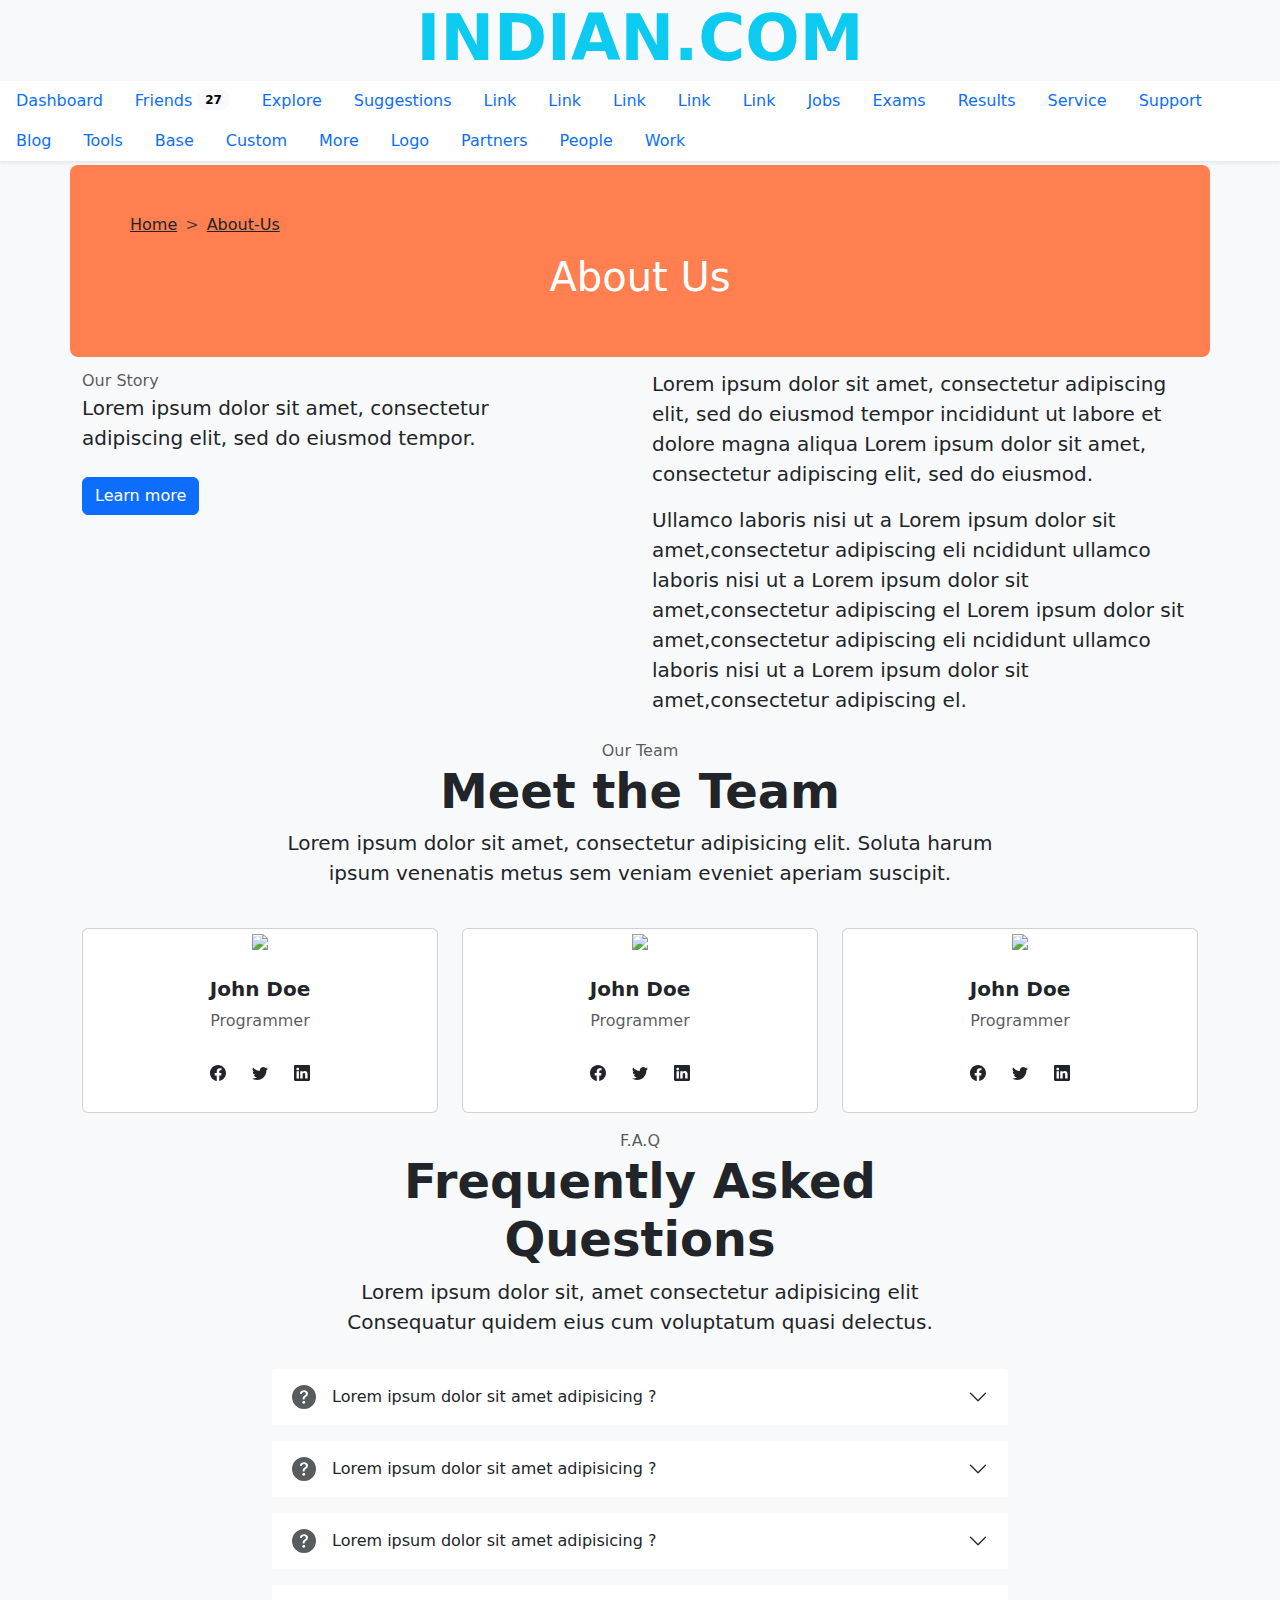
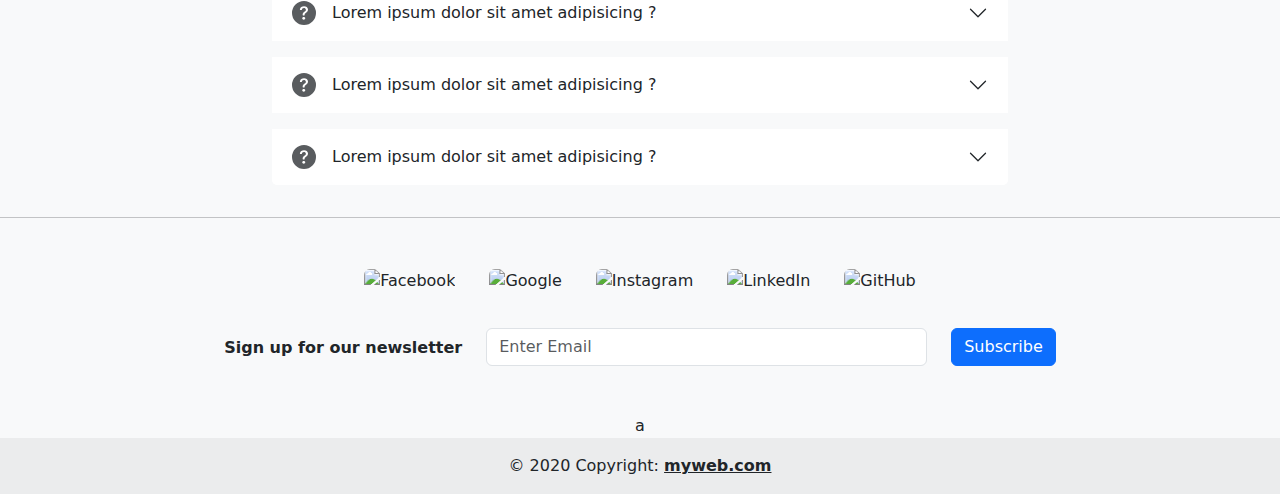
==== src/main/resources/public/about-us.html @ 1b18a469 "intial commit" ====
<!DOCTYPE html>
<html lang="en">

<head>
    <meta charset="utf-8" />
    <meta content="width=device-width, initial-scale=1.0" name="viewport" />
    <title>About Us</title>
    <meta content name="description" />
    <meta content name="keywords" />
    <!-- Favicons -->
    <link href="assets/img/favicon.png" rel="icon" />
    <link href="assets/img/apple-touch-icon.png" rel="apple-touch-icon" />
    <!--head-->
    <link href="assets/vendor/bootstrap-icons/bootstrap-icons.css" rel="stylesheet">
    <link href="https://cdn.jsdelivr.net/npm/bootstrap@5.3.3/dist/css/bootstrap.min.css" rel="stylesheet">
    <link rel="stylesheet" href="https://use.fontawesome.com/releases/v5.7.0/css/all.css" />
    <link href="https://cdn.jsdelivr.net/npm/bootstrap@5.0.2/dist/css/bootstrap.min.css" rel="stylesheet" />
    <script src="https://code.jquery.com/jquery-3.5.1.slim.min.js"></script>
    <script src="https://cdn.jsdelivr.net/npm/@popperjs/core@2.9.3/dist/umd/popper.min.js"></script>
    <script src="https://maxcdn.bootstrapcdn.com/bootstrap/4.5.2/js/bootstrap.min.js"></script>
    <!-- Template Main CSS File -->
    <link href="assets/css/style.css" rel="stylesheet" />
</head>

<body class="bg-body-tertiary">
    <!-- ======= Header ======= -->
    <div class="container" style="width: fit-content;">
        <h1 class="display-3 fw-bold mb-1 text-dark text-center">
            <span class="writing-effect text-info">INDIAN.COM</span>
        </h1>
    </div>
    <div class="nav-scroller bg-body shadow-sm">
        <nav class="nav align-items-center" aria-label="Secondary navigation">
            <a class="btn-outline-info nav-link" aria-current="page" href="#">Dashboard</a>
            <a class="btn-outline-info nav-link">
                Friends
                <span class="badge text-bg-light rounded-pill align-text-bottom">27</span>
            </a>
            <a class="btn-outline-info nav-link" href="#">Explore</a>
            <a class="btn-outline-info nav-link" href="#">Suggestions</a>
            <a class="btn-outline-info nav-link" href="#">Link</a>
            <a class="btn-outline-info nav-link" href="#">Link</a>
            <a class="btn-outline-info nav-link" href="#">Link</a>
            <a class="btn-outline-info nav-link" href="#">Link</a>
            <a class="btn-outline-info nav-link" href="#">Link</a>
            <!-- New links added here -->
            <a class="btn-outline-info nav-link" href="#jobs"><i class="bi bi-card-checklist"></i> Jobs</a>
            <a class="btn-outline-info nav-link" href="#exams"><i class="bi bi-person-vcard"></i> Exams</a>
            <a class="btn-outline-info nav-link" href="#results">Results</a>
            <a class="btn-outline-info nav-link" href="#service">Service</a>
            <a class="btn-outline-info nav-link" href="#support">Support</a>
            <a class="btn-outline-info nav-link" href="#blog">Blog</a>
            <a class="btn-outline-info nav-link" href="#tools">Tools</a>
            <a class="btn-outline-info nav-link" href="#base">Base</a>
            <a class="btn-outline-info nav-link" href="#custom">Custom</a>
            <a class="btn-outline-info nav-link" href="#more">More</a>
            <a class="btn-outline-info nav-link" href="#logo">Logo</a>
            <a class="btn-outline-info nav-link" href="#partners">Partners</a>
            <a class="btn-outline-info nav-link" href="#people">People</a>
            <a class="btn-outline-info nav-link" href="#work">Work</a>
        </nav>
    </div>
    <!-- End Header -->
    <!-- hero section starts here -->
    <div class="container my-1 rounded-3" style="background-color: coral;">
        <div class="p-5 text-center justify-content-center">
            <nav style="--bs-breadcrumb-divider: '>';" aria-label="breadcrumb">
                <ol class="breadcrumb">
                    <li class="breadcrumb-item"><a class="text-dark" href="index.html">Home</a></li>
                    <li class="breadcrumb-item"><a class="text-dark" href="#">About-Us</a></li>
                </ol>
            </nav>
            <h1 class="text-white"><i class="bi bi-bookmarks"></i></h1>
            <h1 class="text-white">About Us</h1>
        </div>
    </div>
    <!-- main content -->
    <section class="py-2">
        <div class="container">
            <div class="card-body">
                <div class="row">
                    <div class="col-md-5">
                        <span class="text-muted">Our Story</span>
                        <p class="lead">Lorem ipsum dolor sit amet, consectetur adipiscing elit, sed do eiusmod tempor.</p><a class="btn btn-primary mt-2" href="">Learn more</a>
                    </div>
                    <div class="col-md-6 offset-md-1">
                        <p class="lead">Lorem ipsum dolor sit amet, consectetur adipiscing elit, sed do eiusmod tempor incididunt ut labore et dolore magna aliqua Lorem ipsum dolor sit amet, consectetur adipiscing elit, sed do eiusmod.</p>
                        <p class="lead">Ullamco laboris nisi ut a Lorem ipsum dolor sit amet,consectetur adipiscing eli ncididunt ullamco laboris nisi ut a Lorem ipsum dolor sit amet,consectetur adipiscing el Lorem ipsum dolor sit amet,consectetur adipiscing eli ncididunt ullamco laboris nisi ut a Lorem ipsum dolor sit amet,consectetur adipiscing el.</p>
                    </div>
                </div>
            </div>
        </div>
    </section>
   <div class="card-body">
       <div class="container">
        <div class="row justify-content-center text-center mb-2 mb-lg-4">
            <div class="col-12 col-lg-8 col-xxl-7 text-center mx-auto">
                <span class="text-muted">Our Team</span>
                <h2 class="display-5 fw-bold">Meet the Team</h2>
                <p class="lead">Lorem ipsum dolor sit amet, consectetur adipisicing elit. Soluta harum ipsum venenatis metus sem veniam eveniet aperiam suscipit.</p>
            </div>
        </div>
        <div class="row">
            <div class="col-md-4">
                <div class="card text-center mb-3">
                    <div class="card-body p-0 pb-4">
                        <div class="mb-4"><img class="img-fluid" src="https://freefrontend.dev/assets/rectangle-wide.png"></div>
                        <h5 class="fw-bold">John Doe</h5>
                        <div class="text-muted">
                            Programmer
                        </div>
                        <div class="d-flex justify-content-center mt-4">
                            <a class="btn btn-sm me-2" href=""><svg class="bi bi-facebook" fill="currentColor" height="16" viewbox="0 0 16 16" width="16" xmlns="http://www.w3.org/2000/svg">
                            <path d="M16 8.049c0-4.446-3.582-8.05-8-8.05C3.58 0-.002 3.603-.002 8.05c0 4.017 2.926 7.347 6.75 7.951v-5.625h-2.03V8.05H6.75V6.275c0-2.017 1.195-3.131 3.022-3.131.876 0 1.791.157 1.791.157v1.98h-1.009c-.993 0-1.303.621-1.303 1.258v1.51h2.218l-.354 2.326H9.25V16c3.824-.604 6.75-3.934 6.75-7.951z"></path></svg></a> <a class="btn btn-sm me-2" href=""><svg class="bi bi-twitter" fill="currentColor" height="16" viewbox="0 0 16 16" width="16" xmlns="http://www.w3.org/2000/svg">
                            <path d="M5.026 15c6.038 0 9.341-5.003 9.341-9.334 0-.14 0-.282-.006-.422A6.685 6.685 0 0 0 16 3.542a6.658 6.658 0 0 1-1.889.518 3.301 3.301 0 0 0 1.447-1.817 6.533 6.533 0 0 1-2.087.793A3.286 3.286 0 0 0 7.875 6.03a9.325 9.325 0 0 1-6.767-3.429 3.289 3.289 0 0 0 1.018 4.382A3.323 3.323 0 0 1 .64 6.575v.045a3.288 3.288 0 0 0 2.632 3.218 3.203 3.203 0 0 1-.865.115 3.23 3.23 0 0 1-.614-.057 3.283 3.283 0 0 0 3.067 2.277A6.588 6.588 0 0 1 .78 13.58a6.32 6.32 0 0 1-.78-.045A9.344 9.344 0 0 0 5.026 15z"></path></svg></a> <a class="btn btn-sm" href=""><svg class="bi bi-linkedin" fill="currentColor" height="16" viewbox="0 0 16 16" width="16" xmlns="http://www.w3.org/2000/svg">
                            <path d="M0 1.146C0 .513.526 0 1.175 0h13.65C15.474 0 16 .513 16 1.146v13.708c0 .633-.526 1.146-1.175 1.146H1.175C.526 16 0 15.487 0 14.854V1.146zm4.943 12.248V6.169H2.542v7.225h2.401zm-1.2-8.212c.837 0 1.358-.554 1.358-1.248-.015-.709-.52-1.248-1.342-1.248-.822 0-1.359.54-1.359 1.248 0 .694.521 1.248 1.327 1.248h.016zm4.908 8.212V9.359c0-.216.016-.432.08-.586.173-.431.568-.878 1.232-.878.869 0 1.216.662 1.216 1.634v3.865h2.401V9.25c0-2.22-1.184-3.252-2.764-3.252-1.274 0-1.845.7-2.165 1.193v.025h-.016a5.54 5.54 0 0 1 .016-.025V6.169h-2.4c.03.678 0 7.225 0 7.225h2.4z"></path></svg></a>
                        </div>
                    </div>
                </div>
            </div>
            <div class="col-md-4">
                <div class="card text-center mb-3">
                    <div class="card-body p-0 pb-4">
                        <div class="mb-4"><img class="img-fluid" src="https://freefrontend.dev/assets/rectangle-wide.png"></div>
                        <h5 class="fw-bold">John Doe</h5>
                        <div class="text-muted">
                            Programmer
                        </div>
                        <div class="d-flex justify-content-center mt-4">
                            <a class="btn btn-sm me-2" href=""><svg class="bi bi-facebook" fill="currentColor" height="16" viewbox="0 0 16 16" width="16" xmlns="http://www.w3.org/2000/svg">
                            <path d="M16 8.049c0-4.446-3.582-8.05-8-8.05C3.58 0-.002 3.603-.002 8.05c0 4.017 2.926 7.347 6.75 7.951v-5.625h-2.03V8.05H6.75V6.275c0-2.017 1.195-3.131 3.022-3.131.876 0 1.791.157 1.791.157v1.98h-1.009c-.993 0-1.303.621-1.303 1.258v1.51h2.218l-.354 2.326H9.25V16c3.824-.604 6.75-3.934 6.75-7.951z"></path></svg></a> <a class="btn btn-sm me-2" href=""><svg class="bi bi-twitter" fill="currentColor" height="16" viewbox="0 0 16 16" width="16" xmlns="http://www.w3.org/2000/svg">
                            <path d="M5.026 15c6.038 0 9.341-5.003 9.341-9.334 0-.14 0-.282-.006-.422A6.685 6.685 0 0 0 16 3.542a6.658 6.658 0 0 1-1.889.518 3.301 3.301 0 0 0 1.447-1.817 6.533 6.533 0 0 1-2.087.793A3.286 3.286 0 0 0 7.875 6.03a9.325 9.325 0 0 1-6.767-3.429 3.289 3.289 0 0 0 1.018 4.382A3.323 3.323 0 0 1 .64 6.575v.045a3.288 3.288 0 0 0 2.632 3.218 3.203 3.203 0 0 1-.865.115 3.23 3.23 0 0 1-.614-.057 3.283 3.283 0 0 0 3.067 2.277A6.588 6.588 0 0 1 .78 13.58a6.32 6.32 0 0 1-.78-.045A9.344 9.344 0 0 0 5.026 15z"></path></svg></a> <a class="btn btn-sm" href=""><svg class="bi bi-linkedin" fill="currentColor" height="16" viewbox="0 0 16 16" width="16" xmlns="http://www.w3.org/2000/svg">
                            <path d="M0 1.146C0 .513.526 0 1.175 0h13.65C15.474 0 16 .513 16 1.146v13.708c0 .633-.526 1.146-1.175 1.146H1.175C.526 16 0 15.487 0 14.854V1.146zm4.943 12.248V6.169H2.542v7.225h2.401zm-1.2-8.212c.837 0 1.358-.554 1.358-1.248-.015-.709-.52-1.248-1.342-1.248-.822 0-1.359.54-1.359 1.248 0 .694.521 1.248 1.327 1.248h.016zm4.908 8.212V9.359c0-.216.016-.432.08-.586.173-.431.568-.878 1.232-.878.869 0 1.216.662 1.216 1.634v3.865h2.401V9.25c0-2.22-1.184-3.252-2.764-3.252-1.274 0-1.845.7-2.165 1.193v.025h-.016a5.54 5.54 0 0 1 .016-.025V6.169h-2.4c.03.678 0 7.225 0 7.225h2.4z"></path></svg></a>
                        </div>
                    </div>
                </div>
            </div>
            <div class="col-md-4">
                <div class="card text-center mb-3">
                    <div class="card-body p-0 pb-4">
                        <div class="mb-4"><img class="img-fluid" src="https://freefrontend.dev/assets/rectangle-wide.png"></div>
                        <h5 class="fw-bold">John Doe</h5>
                        <div class="text-muted">
                            Programmer
                        </div>
                        <div class="d-flex justify-content-center mt-4">
                            <a class="btn btn-sm me-2" href=""><svg class="bi bi-facebook" fill="currentColor" height="16" viewbox="0 0 16 16" width="16" xmlns="http://www.w3.org/2000/svg">
                            <path d="M16 8.049c0-4.446-3.582-8.05-8-8.05C3.58 0-.002 3.603-.002 8.05c0 4.017 2.926 7.347 6.75 7.951v-5.625h-2.03V8.05H6.75V6.275c0-2.017 1.195-3.131 3.022-3.131.876 0 1.791.157 1.791.157v1.98h-1.009c-.993 0-1.303.621-1.303 1.258v1.51h2.218l-.354 2.326H9.25V16c3.824-.604 6.75-3.934 6.75-7.951z"></path></svg></a> <a class="btn btn-sm me-2" href=""><svg class="bi bi-twitter" fill="currentColor" height="16" viewbox="0 0 16 16" width="16" xmlns="http://www.w3.org/2000/svg">
                            <path d="M5.026 15c6.038 0 9.341-5.003 9.341-9.334 0-.14 0-.282-.006-.422A6.685 6.685 0 0 0 16 3.542a6.658 6.658 0 0 1-1.889.518 3.301 3.301 0 0 0 1.447-1.817 6.533 6.533 0 0 1-2.087.793A3.286 3.286 0 0 0 7.875 6.03a9.325 9.325 0 0 1-6.767-3.429 3.289 3.289 0 0 0 1.018 4.382A3.323 3.323 0 0 1 .64 6.575v.045a3.288 3.288 0 0 0 2.632 3.218 3.203 3.203 0 0 1-.865.115 3.23 3.23 0 0 1-.614-.057 3.283 3.283 0 0 0 3.067 2.277A6.588 6.588 0 0 1 .78 13.58a6.32 6.32 0 0 1-.78-.045A9.344 9.344 0 0 0 5.026 15z"></path></svg></a> <a class="btn btn-sm" href=""><svg class="bi bi-linkedin" fill="currentColor" height="16" viewbox="0 0 16 16" width="16" xmlns="http://www.w3.org/2000/svg">
                            <path d="M0 1.146C0 .513.526 0 1.175 0h13.65C15.474 0 16 .513 16 1.146v13.708c0 .633-.526 1.146-1.175 1.146H1.175C.526 16 0 15.487 0 14.854V1.146zm4.943 12.248V6.169H2.542v7.225h2.401zm-1.2-8.212c.837 0 1.358-.554 1.358-1.248-.015-.709-.52-1.248-1.342-1.248-.822 0-1.359.54-1.359 1.248 0 .694.521 1.248 1.327 1.248h.016zm4.908 8.212V9.359c0-.216.016-.432.08-.586.173-.431.568-.878 1.232-.878.869 0 1.216.662 1.216 1.634v3.865h2.401V9.25c0-2.22-1.184-3.252-2.764-3.252-1.274 0-1.845.7-2.165 1.193v.025h-.016a5.54 5.54 0 0 1 .016-.025V6.169h-2.4c.03.678 0 7.225 0 7.225h2.4z"></path></svg></a>
                        </div>
                    </div>
                </div>
            </div>
        </div>
    </div>
   </div>
    <div class="card-body">
        <div class="container">
        <div class="row justify-content-center text-center mb-3">
            <div class="col-lg-8 col-xl-7">
                <span class="text-muted">F.A.Q</span>
                <h2 class="display-5 fw-bold">Frequently Asked Questions</h2>
                <p class="lead">Lorem ipsum dolor sit, amet consectetur adipisicing elit Consequatur quidem eius cum voluptatum quasi delectus.</p>
            </div>
        </div>
        <div class="row justify-content-center">
            <div class="col-md-8">
                <div class="accordion" id="accordionExample">
                    <div class="accordion-item border-0 mb-3">
                        <h2 class="accordion-header" id="headingOne"><button aria-controls="collapseOne" aria-expanded="false" class="accordion-button collapsed" data-bs-target="#collapseOne" data-bs-toggle="collapse" type="button">
                        <div class="text-muted me-3">
                            <svg class="bi bi-question-circle-fill" fill="currentColor" height="24" viewbox="0 0 16 16" width="24" xmlns="http://www.w3.org/2000/svg">
                            <path d="M16 8A8 8 0 1 1 0 8a8 8 0 0 1 16 0zM5.496 6.033h.825c.138 0 .248-.113.266-.25.09-.656.54-1.134 1.342-1.134.686 0 1.314.343 1.314 1.168 0 .635-.374.927-.965 1.371-.673.489-1.206 1.06-1.168 1.987l.003.217a.25.25 0 0 0 .25.246h.811a.25.25 0 0 0 .25-.25v-.105c0-.718.273-.927 1.01-1.486.609-.463 1.244-.977 1.244-2.056 0-1.511-1.276-2.241-2.673-2.241-1.267 0-2.655.59-2.75 2.286a.237.237 0 0 0 .241.247zm2.325 6.443c.61 0 1.029-.394 1.029-.927 0-.552-.42-.94-1.029-.94-.584 0-1.009.388-1.009.94 0 .533.425.927 1.01.927z"></path></svg>
                        </div>Lorem ipsum dolor sit amet adipisicing ?</button></h2>
                        <div aria-labelledby="headingOne" class="accordion-collapse collapse" data-bs-parent="#accordionExample" id="collapseOne">
                            <div class="accordion-body">
                                Lorem ipsum dolor sit amet, consectetur adipisicing elit. Maiores porro quidem qui recusandae animi eaque id atque, dolorum expedita magnam modi dolores corrupti. Laudantium cumque suscipit voluptas asperiores, et recusandae.
                            </div>
                        </div>
                    </div>
                    <div class="accordion-item border-0 mb-3">
                        <h2 class="accordion-header" id="headingTwo"><button aria-controls="collapseTwo" aria-expanded="false" class="accordion-button collapsed" data-bs-target="#collapseTwo" data-bs-toggle="collapse" type="button">
                        <div class="text-muted me-3">
                            <svg class="bi bi-question-circle-fill" fill="currentColor" height="24" viewbox="0 0 16 16" width="24" xmlns="http://www.w3.org/2000/svg">
                            <path d="M16 8A8 8 0 1 1 0 8a8 8 0 0 1 16 0zM5.496 6.033h.825c.138 0 .248-.113.266-.25.09-.656.54-1.134 1.342-1.134.686 0 1.314.343 1.314 1.168 0 .635-.374.927-.965 1.371-.673.489-1.206 1.06-1.168 1.987l.003.217a.25.25 0 0 0 .25.246h.811a.25.25 0 0 0 .25-.25v-.105c0-.718.273-.927 1.01-1.486.609-.463 1.244-.977 1.244-2.056 0-1.511-1.276-2.241-2.673-2.241-1.267 0-2.655.59-2.75 2.286a.237.237 0 0 0 .241.247zm2.325 6.443c.61 0 1.029-.394 1.029-.927 0-.552-.42-.94-1.029-.94-.584 0-1.009.388-1.009.94 0 .533.425.927 1.01.927z"></path></svg>
                        </div>Lorem ipsum dolor sit amet adipisicing ?</button></h2>
                        <div aria-labelledby="headingTwo" class="accordion-collapse collapse" data-bs-parent="#accordionExample" id="collapseTwo">
                            <div class="accordion-body">
                                Lorem ipsum dolor sit amet, consectetur adipisicing elit. Maiores porro quidem qui recusandae animi eaque id atque, dolorum expedita magnam modi dolores corrupti. Laudantium cumque suscipit voluptas asperiores, et recusandae.
                            </div>
                        </div>
                    </div>
                    <div class="accordion-item border-0 mb-3">
                        <h2 class="accordion-header" id="headingThree"><button aria-controls="collapseThree" aria-expanded="false" class="accordion-button collapsed" data-bs-target="#collapseThree" data-bs-toggle="collapse" type="button">
                        <div class="text-muted me-3">
                            <svg class="bi bi-question-circle-fill" fill="currentColor" height="24" viewbox="0 0 16 16" width="24" xmlns="http://www.w3.org/2000/svg">
                            <path d="M16 8A8 8 0 1 1 0 8a8 8 0 0 1 16 0zM5.496 6.033h.825c.138 0 .248-.113.266-.25.09-.656.54-1.134 1.342-1.134.686 0 1.314.343 1.314 1.168 0 .635-.374.927-.965 1.371-.673.489-1.206 1.06-1.168 1.987l.003.217a.25.25 0 0 0 .25.246h.811a.25.25 0 0 0 .25-.25v-.105c0-.718.273-.927 1.01-1.486.609-.463 1.244-.977 1.244-2.056 0-1.511-1.276-2.241-2.673-2.241-1.267 0-2.655.59-2.75 2.286a.237.237 0 0 0 .241.247zm2.325 6.443c.61 0 1.029-.394 1.029-.927 0-.552-.42-.94-1.029-.94-.584 0-1.009.388-1.009.94 0 .533.425.927 1.01.927z"></path></svg>
                        </div>Lorem ipsum dolor sit amet adipisicing ?</button></h2>
                        <div aria-labelledby="headingThree" class="accordion-collapse collapse" data-bs-parent="#accordionExample" id="collapseThree">
                            <div class="accordion-body">
                                Lorem ipsum dolor sit amet, consectetur adipisicing elit. Maiores porro quidem qui recusandae animi eaque id atque, dolorum expedita magnam modi dolores corrupti. Laudantium cumque suscipit voluptas asperiores, et recusandae.
                            </div>
                        </div>
                    </div>
                    <div class="accordion-item border-0 mb-3">
                        <h2 class="accordion-header" id="headingFour"><button aria-controls="collapseFour" aria-expanded="false" class="accordion-button collapsed" data-bs-target="#collapseFour" data-bs-toggle="collapse" type="button">
                        <div class="text-muted me-3">
                            <svg class="bi bi-question-circle-fill" fill="currentColor" height="24" viewbox="0 0 16 16" width="24" xmlns="http://www.w3.org/2000/svg">
                            <path d="M16 8A8 8 0 1 1 0 8a8 8 0 0 1 16 0zM5.496 6.033h.825c.138 0 .248-.113.266-.25.09-.656.54-1.134 1.342-1.134.686 0 1.314.343 1.314 1.168 0 .635-.374.927-.965 1.371-.673.489-1.206 1.06-1.168 1.987l.003.217a.25.25 0 0 0 .25.246h.811a.25.25 0 0 0 .25-.25v-.105c0-.718.273-.927 1.01-1.486.609-.463 1.244-.977 1.244-2.056 0-1.511-1.276-2.241-2.673-2.241-1.267 0-2.655.59-2.75 2.286a.237.237 0 0 0 .241.247zm2.325 6.443c.61 0 1.029-.394 1.029-.927 0-.552-.42-.94-1.029-.94-.584 0-1.009.388-1.009.94 0 .533.425.927 1.01.927z"></path></svg>
                        </div>Lorem ipsum dolor sit amet adipisicing ?</button></h2>
                        <div aria-labelledby="headingFour" class="accordion-collapse collapse" data-bs-parent="#accordionExample" id="collapseFour">
                            <div class="accordion-body">
                                Lorem ipsum dolor sit amet, consectetur adipisicing elit. Maiores porro quidem qui recusandae animi eaque id atque, dolorum expedita magnam modi dolores corrupti. Laudantium cumque suscipit voluptas asperiores, et recusandae.
                            </div>
                        </div>
                    </div>
                    <div class="accordion-item border-0 mb-3">
                        <h2 class="accordion-header" id="headingFive"><button aria-controls="collapseFive" aria-expanded="false" class="accordion-button collapsed" data-bs-target="#collapseFive" data-bs-toggle="collapse" type="button">
                        <div class="text-muted me-3">
                            <svg class="bi bi-question-circle-fill" fill="currentColor" height="24" viewbox="0 0 16 16" width="24" xmlns="http://www.w3.org/2000/svg">
                            <path d="M16 8A8 8 0 1 1 0 8a8 8 0 0 1 16 0zM5.496 6.033h.825c.138 0 .248-.113.266-.25.09-.656.54-1.134 1.342-1.134.686 0 1.314.343 1.314 1.168 0 .635-.374.927-.965 1.371-.673.489-1.206 1.06-1.168 1.987l.003.217a.25.25 0 0 0 .25.246h.811a.25.25 0 0 0 .25-.25v-.105c0-.718.273-.927 1.01-1.486.609-.463 1.244-.977 1.244-2.056 0-1.511-1.276-2.241-2.673-2.241-1.267 0-2.655.59-2.75 2.286a.237.237 0 0 0 .241.247zm2.325 6.443c.61 0 1.029-.394 1.029-.927 0-.552-.42-.94-1.029-.94-.584 0-1.009.388-1.009.94 0 .533.425.927 1.01.927z"></path></svg>
                        </div>Lorem ipsum dolor sit amet adipisicing ?</button></h2>
                        <div aria-labelledby="headingFive" class="accordion-collapse collapse" data-bs-parent="#accordionExample" id="collapseFive">
                            <div class="accordion-body">
                                Lorem ipsum dolor sit amet, consectetur adipisicing elit. Maiores porro quidem qui recusandae animi eaque id atque, dolorum expedita magnam modi dolores corrupti. Laudantium cumque suscipit voluptas asperiores, et recusandae.
                            </div>
                        </div>
                    </div>
                    <div class="accordion-item border-0 mb-3">
                        <h2 class="accordion-header" id="headingSix"><button aria-controls="collapseFive" aria-expanded="false" class="accordion-button collapsed" data-bs-target="#collapseSix" data-bs-toggle="collapse" type="button">
                        <div class="text-muted me-3">
                            <svg class="bi bi-question-circle-fill" fill="currentColor" height="24" viewbox="0 0 16 16" width="24" xmlns="http://www.w3.org/2000/svg">
                            <path d="M16 8A8 8 0 1 1 0 8a8 8 0 0 1 16 0zM5.496 6.033h.825c.138 0 .248-.113.266-.25.09-.656.54-1.134 1.342-1.134.686 0 1.314.343 1.314 1.168 0 .635-.374.927-.965 1.371-.673.489-1.206 1.06-1.168 1.987l.003.217a.25.25 0 0 0 .25.246h.811a.25.25 0 0 0 .25-.25v-.105c0-.718.273-.927 1.01-1.486.609-.463 1.244-.977 1.244-2.056 0-1.511-1.276-2.241-2.673-2.241-1.267 0-2.655.59-2.75 2.286a.237.237 0 0 0 .241.247zm2.325 6.443c.61 0 1.029-.394 1.029-.927 0-.552-.42-.94-1.029-.94-.584 0-1.009.388-1.009.94 0 .533.425.927 1.01.927z"></path></svg>
                        </div>Lorem ipsum dolor sit amet adipisicing ?</button></h2>
                        <div aria-labelledby="headingSix" class="accordion-collapse collapse" data-bs-parent="#accordionExample" id="collapseSix">
                            <div class="accordion-body">
                                Lorem ipsum dolor sit amet, consectetur adipisicing elit. Maiores porro quidem qui recusandae animi eaque id atque, dolorum expedita magnam modi dolores corrupti. Laudantium cumque suscipit voluptas asperiores, et recusandae.
                            </div>
                        </div>
                    </div>
                </div>
            </div>
        </div>
    </div>
    </div>
    <hr />
    <!-- Footer -->
    <footer class="bg-body-tertiary text-center">
        <!-- Grid container -->
        <div class="container p-4">
            <!-- Section: Social media -->
            <section class="mb-4">
                <div class="d-flex justify-content-center">
                    <!-- Facebook -->
                    <a data-mdb-ripple-init class="btn btn-outline btn-floating m-1" href="#!" role="button">
                        <img class="rounded" src="assets/img/facebook-3-logo-svgrepo-com.png" height="30px" alt="Facebook" />
                    </a>
                    <!-- Google -->
                    <a data-mdb-ripple-init class="btn btn-outline btn-floating m-1" href="#!" role="button">
                        <img class="rounded" src="assets/img/google-color-svgrepo-com.png" height="30px" alt="Google" />
                    </a>
                    <!-- Instagram -->
                    <a data-mdb-ripple-init class="btn btn-outline btn-floating m-1" href="#!" role="button">
                        <img class="rounded" src="assets/img/instagram-2-1-logo-svgrepo-com.png" height="30px" alt="Instagram" />
                    </a>
                    <!-- Linkedin -->
                    <a data-mdb-ripple-init class="btn btn-outline btn-floating m-1" href="#!" role="button">
                        <img class="rounded" src="assets/img/linkedin-icon-2-logo-svgrepo-com.png" height="30px" alt="LinkedIn" />
                    </a>
                    <!-- Github -->
                    <a data-mdb-ripple-init class="btn btn-outline btn-floating m-1" href="#!" role="button">
                        <img class="rounded" src="assets/img/github-color-svgrepo-com.png" height="30px" alt="GitHub" />
                    </a>
                </div>
            </section>
            <!-- Section: Social media -->
            <!-- Section: Form -->
            <section>
                <form action>
                    <!--Grid row-->
                    <div class="row d-flex justify-content-center">
                        <!--Grid column-->
                        <div class="col-auto">
                            <p class="pt-2">
                                <strong>Sign up for our newsletter</strong>
                            </p>
                        </div>
                        <!--Grid column-->
                        <div class="col-md-5 col-12">
                            <!-- Email input -->
                            <div data-mdb-input-init class="form-outline mb-4">
                                <input type="email" id="form5Example24" class="form-control" placeholder="Enter Email" required />
                            </div>
                        </div>
                        <!--Grid column-->
                        <div class="col-auto">
                            <!-- Submit button -->
                            <button data-mdb-ripple-init type="submit" class="btn btn-primary mb-4">
                                Subscribe
                            </button>
                        </div>
                        <!--Grid column-->
                    </div>
                    <!--Grid row-->
                </form>
            </section>
            <!-- Section: Form -->
        </div>
        <!-- Grid container -->a
        <!-- Copyright -->
        <div class="text-center p-3" style="background-color: rgba(0, 0, 0, 0.05)">
            © 2020
            Copyright:
            <a class="text-reset fw-bold" href="#">myweb.com</a>
        </div>
        <!-- Copyright -->
    </footer>
    <!-- Footer -->
    <a href="#" class="back-to-top d-flex align-items-center justify-content-center"><i class="bi bi-arrow-up-circle"></i></a>
</body>

</html>
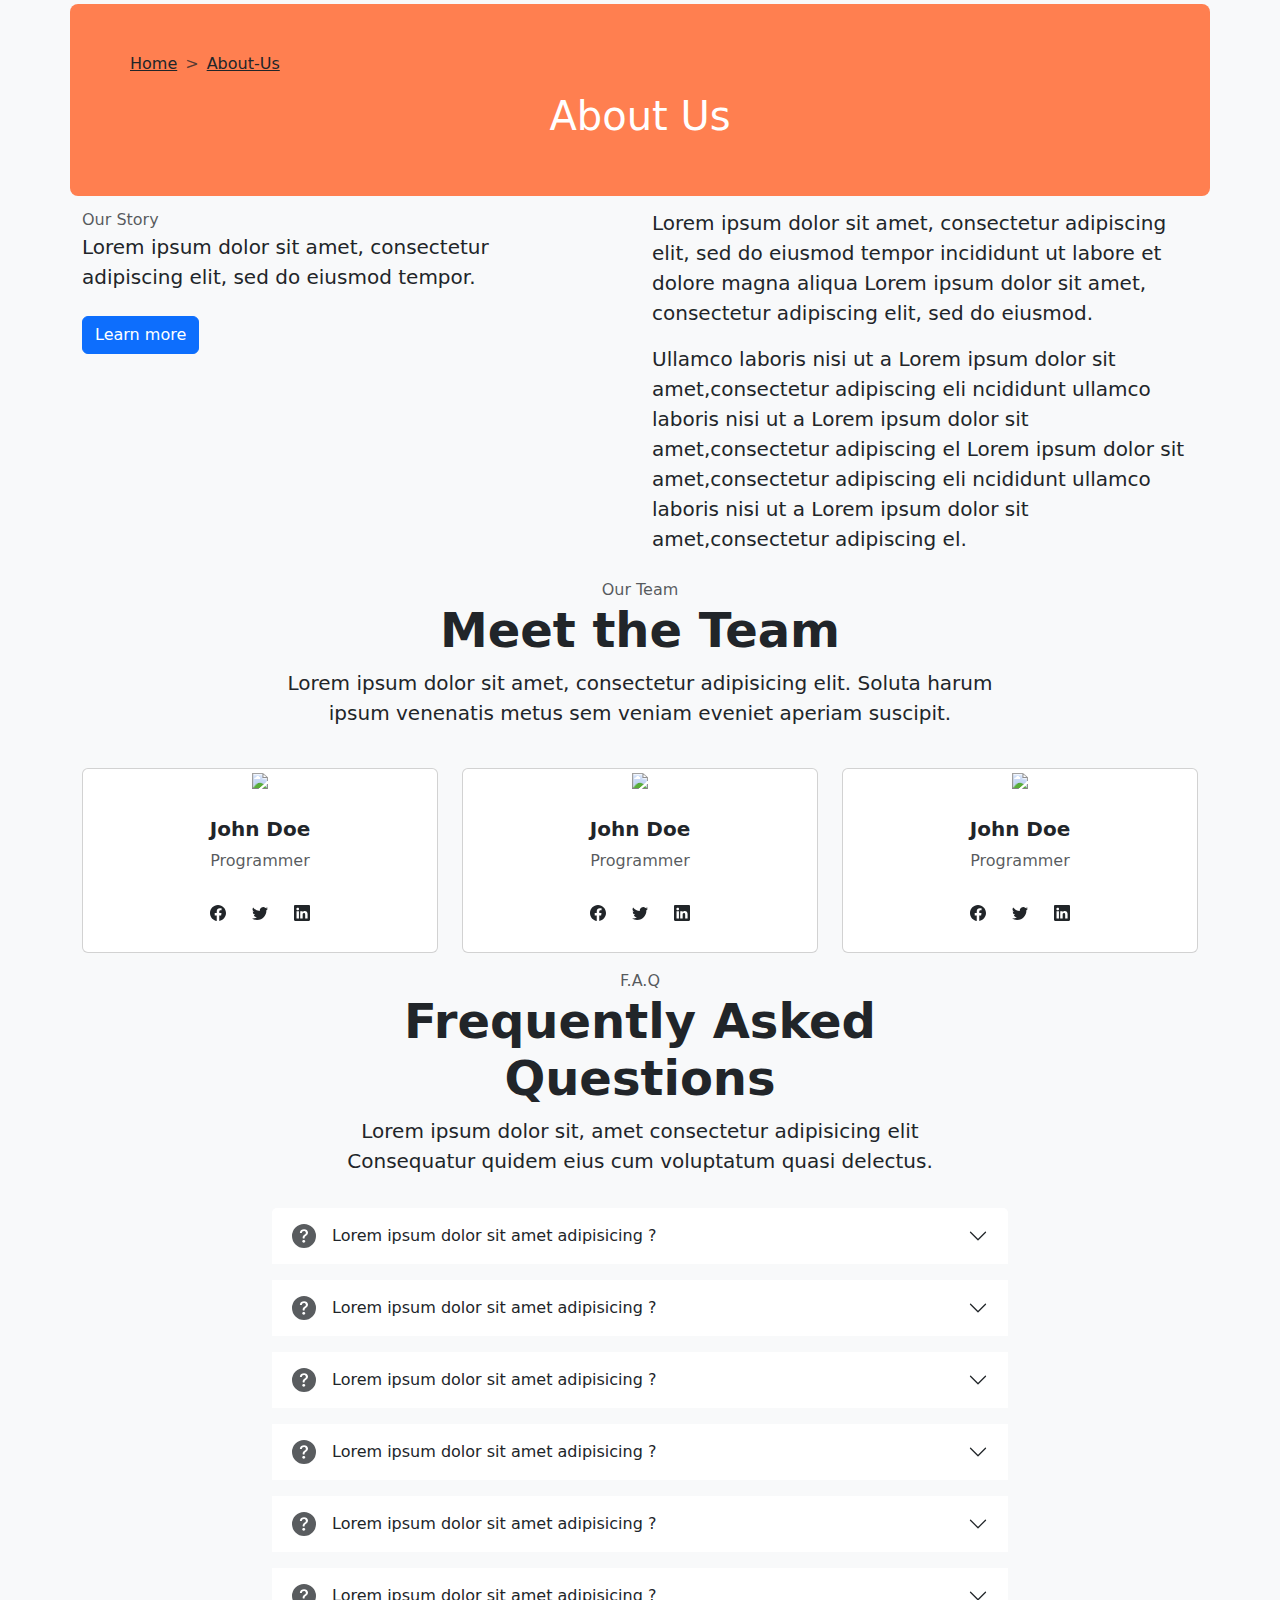
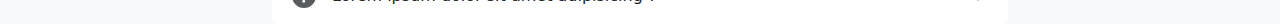
==== commit 958a98c0: "header footer link via fragments and ui improvments" ====
--- a/src/main/resources/public/about-us.html
+++ b/src/main/resources/public/about-us.html
@@ -11,55 +11,19 @@
     <link href="assets/img/favicon.png" rel="icon" />
     <link href="assets/img/apple-touch-icon.png" rel="apple-touch-icon" />
     <!--head-->
+    <link href="https://fonts.googleapis.com/icon?family=Material+Icons" rel="stylesheet">
+    <link rel="stylesheet" href="https://cdnjs.cloudflare.com/ajax/libs/normalize/5.0.0/normalize.min.css">
     <link href="assets/vendor/bootstrap-icons/bootstrap-icons.css" rel="stylesheet">
     <link href="https://cdn.jsdelivr.net/npm/bootstrap@5.3.3/dist/css/bootstrap.min.css" rel="stylesheet">
     <link rel="stylesheet" href="https://use.fontawesome.com/releases/v5.7.0/css/all.css" />
     <link href="https://cdn.jsdelivr.net/npm/bootstrap@5.0.2/dist/css/bootstrap.min.css" rel="stylesheet" />
-    <script src="https://code.jquery.com/jquery-3.5.1.slim.min.js"></script>
-    <script src="https://cdn.jsdelivr.net/npm/@popperjs/core@2.9.3/dist/umd/popper.min.js"></script>
-    <script src="https://maxcdn.bootstrapcdn.com/bootstrap/4.5.2/js/bootstrap.min.js"></script>
     <!-- Template Main CSS File -->
     <link href="assets/css/style.css" rel="stylesheet" />
 </head>
 
 <body class="bg-body-tertiary">
-    <!-- ======= Header ======= -->
-    <div class="container" style="width: fit-content;">
-        <h1 class="display-3 fw-bold mb-1 text-dark text-center">
-            <span class="writing-effect text-info">INDIAN.COM</span>
-        </h1>
-    </div>
-    <div class="nav-scroller bg-body shadow-sm">
-        <nav class="nav align-items-center" aria-label="Secondary navigation">
-            <a class="btn-outline-info nav-link" aria-current="page" href="#">Dashboard</a>
-            <a class="btn-outline-info nav-link">
-                Friends
-                <span class="badge text-bg-light rounded-pill align-text-bottom">27</span>
-            </a>
-            <a class="btn-outline-info nav-link" href="#">Explore</a>
-            <a class="btn-outline-info nav-link" href="#">Suggestions</a>
-            <a class="btn-outline-info nav-link" href="#">Link</a>
-            <a class="btn-outline-info nav-link" href="#">Link</a>
-            <a class="btn-outline-info nav-link" href="#">Link</a>
-            <a class="btn-outline-info nav-link" href="#">Link</a>
-            <a class="btn-outline-info nav-link" href="#">Link</a>
-            <!-- New links added here -->
-            <a class="btn-outline-info nav-link" href="#jobs"><i class="bi bi-card-checklist"></i> Jobs</a>
-            <a class="btn-outline-info nav-link" href="#exams"><i class="bi bi-person-vcard"></i> Exams</a>
-            <a class="btn-outline-info nav-link" href="#results">Results</a>
-            <a class="btn-outline-info nav-link" href="#service">Service</a>
-            <a class="btn-outline-info nav-link" href="#support">Support</a>
-            <a class="btn-outline-info nav-link" href="#blog">Blog</a>
-            <a class="btn-outline-info nav-link" href="#tools">Tools</a>
-            <a class="btn-outline-info nav-link" href="#base">Base</a>
-            <a class="btn-outline-info nav-link" href="#custom">Custom</a>
-            <a class="btn-outline-info nav-link" href="#more">More</a>
-            <a class="btn-outline-info nav-link" href="#logo">Logo</a>
-            <a class="btn-outline-info nav-link" href="#partners">Partners</a>
-            <a class="btn-outline-info nav-link" href="#people">People</a>
-            <a class="btn-outline-info nav-link" href="#work">Work</a>
-        </nav>
-    </div>
+    <!-- Include the header -->
+    <div th:replace="header :: headerFragment2"></div>
     <!-- End Header -->
     <!-- hero section starts here -->
     <div class="container my-1 rounded-3" style="background-color: coral;">
@@ -81,161 +45,275 @@
                 <div class="row">
                     <div class="col-md-5">
                         <span class="text-muted">Our Story</span>
-                        <p class="lead">Lorem ipsum dolor sit amet, consectetur adipiscing elit, sed do eiusmod tempor.</p><a class="btn btn-primary mt-2" href="">Learn more</a>
+                        <p class="lead">Lorem ipsum dolor sit amet, consectetur adipiscing elit, sed do eiusmod tempor.
+                        </p><a class="btn btn-primary mt-2" href="">Learn more</a>
                     </div>
                     <div class="col-md-6 offset-md-1">
-                        <p class="lead">Lorem ipsum dolor sit amet, consectetur adipiscing elit, sed do eiusmod tempor incididunt ut labore et dolore magna aliqua Lorem ipsum dolor sit amet, consectetur adipiscing elit, sed do eiusmod.</p>
-                        <p class="lead">Ullamco laboris nisi ut a Lorem ipsum dolor sit amet,consectetur adipiscing eli ncididunt ullamco laboris nisi ut a Lorem ipsum dolor sit amet,consectetur adipiscing el Lorem ipsum dolor sit amet,consectetur adipiscing eli ncididunt ullamco laboris nisi ut a Lorem ipsum dolor sit amet,consectetur adipiscing el.</p>
+                        <p class="lead">Lorem ipsum dolor sit amet, consectetur adipiscing elit, sed do eiusmod tempor
+                            incididunt ut labore et dolore magna aliqua Lorem ipsum dolor sit amet, consectetur
+                            adipiscing elit, sed do eiusmod.</p>
+                        <p class="lead">Ullamco laboris nisi ut a Lorem ipsum dolor sit amet,consectetur adipiscing eli
+                            ncididunt ullamco laboris nisi ut a Lorem ipsum dolor sit amet,consectetur adipiscing el
+                            Lorem ipsum dolor sit amet,consectetur adipiscing eli ncididunt ullamco laboris nisi ut a
+                            Lorem ipsum dolor sit amet,consectetur adipiscing el.</p>
                     </div>
                 </div>
             </div>
         </div>
     </section>
-   <div class="card-body">
-       <div class="container">
-        <div class="row justify-content-center text-center mb-2 mb-lg-4">
-            <div class="col-12 col-lg-8 col-xxl-7 text-center mx-auto">
-                <span class="text-muted">Our Team</span>
-                <h2 class="display-5 fw-bold">Meet the Team</h2>
-                <p class="lead">Lorem ipsum dolor sit amet, consectetur adipisicing elit. Soluta harum ipsum venenatis metus sem veniam eveniet aperiam suscipit.</p>
-            </div>
-        </div>
-        <div class="row">
-            <div class="col-md-4">
-                <div class="card text-center mb-3">
-                    <div class="card-body p-0 pb-4">
-                        <div class="mb-4"><img class="img-fluid" src="https://freefrontend.dev/assets/rectangle-wide.png"></div>
-                        <h5 class="fw-bold">John Doe</h5>
-                        <div class="text-muted">
-                            Programmer
-                        </div>
-                        <div class="d-flex justify-content-center mt-4">
-                            <a class="btn btn-sm me-2" href=""><svg class="bi bi-facebook" fill="currentColor" height="16" viewbox="0 0 16 16" width="16" xmlns="http://www.w3.org/2000/svg">
-                            <path d="M16 8.049c0-4.446-3.582-8.05-8-8.05C3.58 0-.002 3.603-.002 8.05c0 4.017 2.926 7.347 6.75 7.951v-5.625h-2.03V8.05H6.75V6.275c0-2.017 1.195-3.131 3.022-3.131.876 0 1.791.157 1.791.157v1.98h-1.009c-.993 0-1.303.621-1.303 1.258v1.51h2.218l-.354 2.326H9.25V16c3.824-.604 6.75-3.934 6.75-7.951z"></path></svg></a> <a class="btn btn-sm me-2" href=""><svg class="bi bi-twitter" fill="currentColor" height="16" viewbox="0 0 16 16" width="16" xmlns="http://www.w3.org/2000/svg">
-                            <path d="M5.026 15c6.038 0 9.341-5.003 9.341-9.334 0-.14 0-.282-.006-.422A6.685 6.685 0 0 0 16 3.542a6.658 6.658 0 0 1-1.889.518 3.301 3.301 0 0 0 1.447-1.817 6.533 6.533 0 0 1-2.087.793A3.286 3.286 0 0 0 7.875 6.03a9.325 9.325 0 0 1-6.767-3.429 3.289 3.289 0 0 0 1.018 4.382A3.323 3.323 0 0 1 .64 6.575v.045a3.288 3.288 0 0 0 2.632 3.218 3.203 3.203 0 0 1-.865.115 3.23 3.23 0 0 1-.614-.057 3.283 3.283 0 0 0 3.067 2.277A6.588 6.588 0 0 1 .78 13.58a6.32 6.32 0 0 1-.78-.045A9.344 9.344 0 0 0 5.026 15z"></path></svg></a> <a class="btn btn-sm" href=""><svg class="bi bi-linkedin" fill="currentColor" height="16" viewbox="0 0 16 16" width="16" xmlns="http://www.w3.org/2000/svg">
-                            <path d="M0 1.146C0 .513.526 0 1.175 0h13.65C15.474 0 16 .513 16 1.146v13.708c0 .633-.526 1.146-1.175 1.146H1.175C.526 16 0 15.487 0 14.854V1.146zm4.943 12.248V6.169H2.542v7.225h2.401zm-1.2-8.212c.837 0 1.358-.554 1.358-1.248-.015-.709-.52-1.248-1.342-1.248-.822 0-1.359.54-1.359 1.248 0 .694.521 1.248 1.327 1.248h.016zm4.908 8.212V9.359c0-.216.016-.432.08-.586.173-.431.568-.878 1.232-.878.869 0 1.216.662 1.216 1.634v3.865h2.401V9.25c0-2.22-1.184-3.252-2.764-3.252-1.274 0-1.845.7-2.165 1.193v.025h-.016a5.54 5.54 0 0 1 .016-.025V6.169h-2.4c.03.678 0 7.225 0 7.225h2.4z"></path></svg></a>
-                        </div>
-                    </div>
-                </div>
-            </div>
-            <div class="col-md-4">
-                <div class="card text-center mb-3">
-                    <div class="card-body p-0 pb-4">
-                        <div class="mb-4"><img class="img-fluid" src="https://freefrontend.dev/assets/rectangle-wide.png"></div>
-                        <h5 class="fw-bold">John Doe</h5>
-                        <div class="text-muted">
-                            Programmer
-                        </div>
-                        <div class="d-flex justify-content-center mt-4">
-                            <a class="btn btn-sm me-2" href=""><svg class="bi bi-facebook" fill="currentColor" height="16" viewbox="0 0 16 16" width="16" xmlns="http://www.w3.org/2000/svg">
-                            <path d="M16 8.049c0-4.446-3.582-8.05-8-8.05C3.58 0-.002 3.603-.002 8.05c0 4.017 2.926 7.347 6.75 7.951v-5.625h-2.03V8.05H6.75V6.275c0-2.017 1.195-3.131 3.022-3.131.876 0 1.791.157 1.791.157v1.98h-1.009c-.993 0-1.303.621-1.303 1.258v1.51h2.218l-.354 2.326H9.25V16c3.824-.604 6.75-3.934 6.75-7.951z"></path></svg></a> <a class="btn btn-sm me-2" href=""><svg class="bi bi-twitter" fill="currentColor" height="16" viewbox="0 0 16 16" width="16" xmlns="http://www.w3.org/2000/svg">
-                            <path d="M5.026 15c6.038 0 9.341-5.003 9.341-9.334 0-.14 0-.282-.006-.422A6.685 6.685 0 0 0 16 3.542a6.658 6.658 0 0 1-1.889.518 3.301 3.301 0 0 0 1.447-1.817 6.533 6.533 0 0 1-2.087.793A3.286 3.286 0 0 0 7.875 6.03a9.325 9.325 0 0 1-6.767-3.429 3.289 3.289 0 0 0 1.018 4.382A3.323 3.323 0 0 1 .64 6.575v.045a3.288 3.288 0 0 0 2.632 3.218 3.203 3.203 0 0 1-.865.115 3.23 3.23 0 0 1-.614-.057 3.283 3.283 0 0 0 3.067 2.277A6.588 6.588 0 0 1 .78 13.58a6.32 6.32 0 0 1-.78-.045A9.344 9.344 0 0 0 5.026 15z"></path></svg></a> <a class="btn btn-sm" href=""><svg class="bi bi-linkedin" fill="currentColor" height="16" viewbox="0 0 16 16" width="16" xmlns="http://www.w3.org/2000/svg">
-                            <path d="M0 1.146C0 .513.526 0 1.175 0h13.65C15.474 0 16 .513 16 1.146v13.708c0 .633-.526 1.146-1.175 1.146H1.175C.526 16 0 15.487 0 14.854V1.146zm4.943 12.248V6.169H2.542v7.225h2.401zm-1.2-8.212c.837 0 1.358-.554 1.358-1.248-.015-.709-.52-1.248-1.342-1.248-.822 0-1.359.54-1.359 1.248 0 .694.521 1.248 1.327 1.248h.016zm4.908 8.212V9.359c0-.216.016-.432.08-.586.173-.431.568-.878 1.232-.878.869 0 1.216.662 1.216 1.634v3.865h2.401V9.25c0-2.22-1.184-3.252-2.764-3.252-1.274 0-1.845.7-2.165 1.193v.025h-.016a5.54 5.54 0 0 1 .016-.025V6.169h-2.4c.03.678 0 7.225 0 7.225h2.4z"></path></svg></a>
-                        </div>
-                    </div>
-                </div>
-            </div>
-            <div class="col-md-4">
-                <div class="card text-center mb-3">
-                    <div class="card-body p-0 pb-4">
-                        <div class="mb-4"><img class="img-fluid" src="https://freefrontend.dev/assets/rectangle-wide.png"></div>
-                        <h5 class="fw-bold">John Doe</h5>
-                        <div class="text-muted">
-                            Programmer
-                        </div>
-                        <div class="d-flex justify-content-center mt-4">
-                            <a class="btn btn-sm me-2" href=""><svg class="bi bi-facebook" fill="currentColor" height="16" viewbox="0 0 16 16" width="16" xmlns="http://www.w3.org/2000/svg">
-                            <path d="M16 8.049c0-4.446-3.582-8.05-8-8.05C3.58 0-.002 3.603-.002 8.05c0 4.017 2.926 7.347 6.75 7.951v-5.625h-2.03V8.05H6.75V6.275c0-2.017 1.195-3.131 3.022-3.131.876 0 1.791.157 1.791.157v1.98h-1.009c-.993 0-1.303.621-1.303 1.258v1.51h2.218l-.354 2.326H9.25V16c3.824-.604 6.75-3.934 6.75-7.951z"></path></svg></a> <a class="btn btn-sm me-2" href=""><svg class="bi bi-twitter" fill="currentColor" height="16" viewbox="0 0 16 16" width="16" xmlns="http://www.w3.org/2000/svg">
-                            <path d="M5.026 15c6.038 0 9.341-5.003 9.341-9.334 0-.14 0-.282-.006-.422A6.685 6.685 0 0 0 16 3.542a6.658 6.658 0 0 1-1.889.518 3.301 3.301 0 0 0 1.447-1.817 6.533 6.533 0 0 1-2.087.793A3.286 3.286 0 0 0 7.875 6.03a9.325 9.325 0 0 1-6.767-3.429 3.289 3.289 0 0 0 1.018 4.382A3.323 3.323 0 0 1 .64 6.575v.045a3.288 3.288 0 0 0 2.632 3.218 3.203 3.203 0 0 1-.865.115 3.23 3.23 0 0 1-.614-.057 3.283 3.283 0 0 0 3.067 2.277A6.588 6.588 0 0 1 .78 13.58a6.32 6.32 0 0 1-.78-.045A9.344 9.344 0 0 0 5.026 15z"></path></svg></a> <a class="btn btn-sm" href=""><svg class="bi bi-linkedin" fill="currentColor" height="16" viewbox="0 0 16 16" width="16" xmlns="http://www.w3.org/2000/svg">
-                            <path d="M0 1.146C0 .513.526 0 1.175 0h13.65C15.474 0 16 .513 16 1.146v13.708c0 .633-.526 1.146-1.175 1.146H1.175C.526 16 0 15.487 0 14.854V1.146zm4.943 12.248V6.169H2.542v7.225h2.401zm-1.2-8.212c.837 0 1.358-.554 1.358-1.248-.015-.709-.52-1.248-1.342-1.248-.822 0-1.359.54-1.359 1.248 0 .694.521 1.248 1.327 1.248h.016zm4.908 8.212V9.359c0-.216.016-.432.08-.586.173-.431.568-.878 1.232-.878.869 0 1.216.662 1.216 1.634v3.865h2.401V9.25c0-2.22-1.184-3.252-2.764-3.252-1.274 0-1.845.7-2.165 1.193v.025h-.016a5.54 5.54 0 0 1 .016-.025V6.169h-2.4c.03.678 0 7.225 0 7.225h2.4z"></path></svg></a>
+    <div class="card-body">
+        <div class="container">
+            <div class="row justify-content-center text-center mb-2 mb-lg-4">
+                <div class="col-12 col-lg-8 col-xxl-7 text-center mx-auto">
+                    <span class="text-muted">Our Team</span>
+                    <h2 class="display-5 fw-bold">Meet the Team</h2>
+                    <p class="lead">Lorem ipsum dolor sit amet, consectetur adipisicing elit. Soluta harum ipsum
+                        venenatis metus sem veniam eveniet aperiam suscipit.</p>
+                </div>
+            </div>
+            <div class="row">
+                <div class="col-md-4">
+                    <div class="card text-center mb-3">
+                        <div class="card-body p-0 pb-4">
+                            <div class="mb-4"><img class="img-fluid"
+                                    src="https://freefrontend.dev/assets/rectangle-wide.png"></div>
+                            <h5 class="fw-bold">John Doe</h5>
+                            <div class="text-muted">
+                                Programmer
+                            </div>
+                            <div class="d-flex justify-content-center mt-4">
+                                <a class="btn btn-sm me-2" href=""><svg class="bi bi-facebook" fill="currentColor"
+                                        height="16" viewbox="0 0 16 16" width="16" xmlns="http://www.w3.org/2000/svg">
+                                        <path
+                                            d="M16 8.049c0-4.446-3.582-8.05-8-8.05C3.58 0-.002 3.603-.002 8.05c0 4.017 2.926 7.347 6.75 7.951v-5.625h-2.03V8.05H6.75V6.275c0-2.017 1.195-3.131 3.022-3.131.876 0 1.791.157 1.791.157v1.98h-1.009c-.993 0-1.303.621-1.303 1.258v1.51h2.218l-.354 2.326H9.25V16c3.824-.604 6.75-3.934 6.75-7.951z">
+                                        </path>
+                                    </svg></a> <a class="btn btn-sm me-2" href=""><svg class="bi bi-twitter"
+                                        fill="currentColor" height="16" viewbox="0 0 16 16" width="16"
+                                        xmlns="http://www.w3.org/2000/svg">
+                                        <path
+                                            d="M5.026 15c6.038 0 9.341-5.003 9.341-9.334 0-.14 0-.282-.006-.422A6.685 6.685 0 0 0 16 3.542a6.658 6.658 0 0 1-1.889.518 3.301 3.301 0 0 0 1.447-1.817 6.533 6.533 0 0 1-2.087.793A3.286 3.286 0 0 0 7.875 6.03a9.325 9.325 0 0 1-6.767-3.429 3.289 3.289 0 0 0 1.018 4.382A3.323 3.323 0 0 1 .64 6.575v.045a3.288 3.288 0 0 0 2.632 3.218 3.203 3.203 0 0 1-.865.115 3.23 3.23 0 0 1-.614-.057 3.283 3.283 0 0 0 3.067 2.277A6.588 6.588 0 0 1 .78 13.58a6.32 6.32 0 0 1-.78-.045A9.344 9.344 0 0 0 5.026 15z">
+                                        </path>
+                                    </svg></a> <a class="btn btn-sm" href=""><svg class="bi bi-linkedin"
+                                        fill="currentColor" height="16" viewbox="0 0 16 16" width="16"
+                                        xmlns="http://www.w3.org/2000/svg">
+                                        <path
+                                            d="M0 1.146C0 .513.526 0 1.175 0h13.65C15.474 0 16 .513 16 1.146v13.708c0 .633-.526 1.146-1.175 1.146H1.175C.526 16 0 15.487 0 14.854V1.146zm4.943 12.248V6.169H2.542v7.225h2.401zm-1.2-8.212c.837 0 1.358-.554 1.358-1.248-.015-.709-.52-1.248-1.342-1.248-.822 0-1.359.54-1.359 1.248 0 .694.521 1.248 1.327 1.248h.016zm4.908 8.212V9.359c0-.216.016-.432.08-.586.173-.431.568-.878 1.232-.878.869 0 1.216.662 1.216 1.634v3.865h2.401V9.25c0-2.22-1.184-3.252-2.764-3.252-1.274 0-1.845.7-2.165 1.193v.025h-.016a5.54 5.54 0 0 1 .016-.025V6.169h-2.4c.03.678 0 7.225 0 7.225h2.4z">
+                                        </path>
+                                    </svg></a>
+                            </div>
+                        </div>
+                    </div>
+                </div>
+                <div class="col-md-4">
+                    <div class="card text-center mb-3">
+                        <div class="card-body p-0 pb-4">
+                            <div class="mb-4"><img class="img-fluid"
+                                    src="https://freefrontend.dev/assets/rectangle-wide.png"></div>
+                            <h5 class="fw-bold">John Doe</h5>
+                            <div class="text-muted">
+                                Programmer
+                            </div>
+                            <div class="d-flex justify-content-center mt-4">
+                                <a class="btn btn-sm me-2" href=""><svg class="bi bi-facebook" fill="currentColor"
+                                        height="16" viewbox="0 0 16 16" width="16" xmlns="http://www.w3.org/2000/svg">
+                                        <path
+                                            d="M16 8.049c0-4.446-3.582-8.05-8-8.05C3.58 0-.002 3.603-.002 8.05c0 4.017 2.926 7.347 6.75 7.951v-5.625h-2.03V8.05H6.75V6.275c0-2.017 1.195-3.131 3.022-3.131.876 0 1.791.157 1.791.157v1.98h-1.009c-.993 0-1.303.621-1.303 1.258v1.51h2.218l-.354 2.326H9.25V16c3.824-.604 6.75-3.934 6.75-7.951z">
+                                        </path>
+                                    </svg></a> <a class="btn btn-sm me-2" href=""><svg class="bi bi-twitter"
+                                        fill="currentColor" height="16" viewbox="0 0 16 16" width="16"
+                                        xmlns="http://www.w3.org/2000/svg">
+                                        <path
+                                            d="M5.026 15c6.038 0 9.341-5.003 9.341-9.334 0-.14 0-.282-.006-.422A6.685 6.685 0 0 0 16 3.542a6.658 6.658 0 0 1-1.889.518 3.301 3.301 0 0 0 1.447-1.817 6.533 6.533 0 0 1-2.087.793A3.286 3.286 0 0 0 7.875 6.03a9.325 9.325 0 0 1-6.767-3.429 3.289 3.289 0 0 0 1.018 4.382A3.323 3.323 0 0 1 .64 6.575v.045a3.288 3.288 0 0 0 2.632 3.218 3.203 3.203 0 0 1-.865.115 3.23 3.23 0 0 1-.614-.057 3.283 3.283 0 0 0 3.067 2.277A6.588 6.588 0 0 1 .78 13.58a6.32 6.32 0 0 1-.78-.045A9.344 9.344 0 0 0 5.026 15z">
+                                        </path>
+                                    </svg></a> <a class="btn btn-sm" href=""><svg class="bi bi-linkedin"
+                                        fill="currentColor" height="16" viewbox="0 0 16 16" width="16"
+                                        xmlns="http://www.w3.org/2000/svg">
+                                        <path
+                                            d="M0 1.146C0 .513.526 0 1.175 0h13.65C15.474 0 16 .513 16 1.146v13.708c0 .633-.526 1.146-1.175 1.146H1.175C.526 16 0 15.487 0 14.854V1.146zm4.943 12.248V6.169H2.542v7.225h2.401zm-1.2-8.212c.837 0 1.358-.554 1.358-1.248-.015-.709-.52-1.248-1.342-1.248-.822 0-1.359.54-1.359 1.248 0 .694.521 1.248 1.327 1.248h.016zm4.908 8.212V9.359c0-.216.016-.432.08-.586.173-.431.568-.878 1.232-.878.869 0 1.216.662 1.216 1.634v3.865h2.401V9.25c0-2.22-1.184-3.252-2.764-3.252-1.274 0-1.845.7-2.165 1.193v.025h-.016a5.54 5.54 0 0 1 .016-.025V6.169h-2.4c.03.678 0 7.225 0 7.225h2.4z">
+                                        </path>
+                                    </svg></a>
+                            </div>
+                        </div>
+                    </div>
+                </div>
+                <div class="col-md-4">
+                    <div class="card text-center mb-3">
+                        <div class="card-body p-0 pb-4">
+                            <div class="mb-4"><img class="img-fluid"
+                                    src="https://freefrontend.dev/assets/rectangle-wide.png"></div>
+                            <h5 class="fw-bold">John Doe</h5>
+                            <div class="text-muted">
+                                Programmer
+                            </div>
+                            <div class="d-flex justify-content-center mt-4">
+                                <a class="btn btn-sm me-2" href=""><svg class="bi bi-facebook" fill="currentColor"
+                                        height="16" viewbox="0 0 16 16" width="16" xmlns="http://www.w3.org/2000/svg">
+                                        <path
+                                            d="M16 8.049c0-4.446-3.582-8.05-8-8.05C3.58 0-.002 3.603-.002 8.05c0 4.017 2.926 7.347 6.75 7.951v-5.625h-2.03V8.05H6.75V6.275c0-2.017 1.195-3.131 3.022-3.131.876 0 1.791.157 1.791.157v1.98h-1.009c-.993 0-1.303.621-1.303 1.258v1.51h2.218l-.354 2.326H9.25V16c3.824-.604 6.75-3.934 6.75-7.951z">
+                                        </path>
+                                    </svg></a> <a class="btn btn-sm me-2" href=""><svg class="bi bi-twitter"
+                                        fill="currentColor" height="16" viewbox="0 0 16 16" width="16"
+                                        xmlns="http://www.w3.org/2000/svg">
+                                        <path
+                                            d="M5.026 15c6.038 0 9.341-5.003 9.341-9.334 0-.14 0-.282-.006-.422A6.685 6.685 0 0 0 16 3.542a6.658 6.658 0 0 1-1.889.518 3.301 3.301 0 0 0 1.447-1.817 6.533 6.533 0 0 1-2.087.793A3.286 3.286 0 0 0 7.875 6.03a9.325 9.325 0 0 1-6.767-3.429 3.289 3.289 0 0 0 1.018 4.382A3.323 3.323 0 0 1 .64 6.575v.045a3.288 3.288 0 0 0 2.632 3.218 3.203 3.203 0 0 1-.865.115 3.23 3.23 0 0 1-.614-.057 3.283 3.283 0 0 0 3.067 2.277A6.588 6.588 0 0 1 .78 13.58a6.32 6.32 0 0 1-.78-.045A9.344 9.344 0 0 0 5.026 15z">
+                                        </path>
+                                    </svg></a> <a class="btn btn-sm" href=""><svg class="bi bi-linkedin"
+                                        fill="currentColor" height="16" viewbox="0 0 16 16" width="16"
+                                        xmlns="http://www.w3.org/2000/svg">
+                                        <path
+                                            d="M0 1.146C0 .513.526 0 1.175 0h13.65C15.474 0 16 .513 16 1.146v13.708c0 .633-.526 1.146-1.175 1.146H1.175C.526 16 0 15.487 0 14.854V1.146zm4.943 12.248V6.169H2.542v7.225h2.401zm-1.2-8.212c.837 0 1.358-.554 1.358-1.248-.015-.709-.52-1.248-1.342-1.248-.822 0-1.359.54-1.359 1.248 0 .694.521 1.248 1.327 1.248h.016zm4.908 8.212V9.359c0-.216.016-.432.08-.586.173-.431.568-.878 1.232-.878.869 0 1.216.662 1.216 1.634v3.865h2.401V9.25c0-2.22-1.184-3.252-2.764-3.252-1.274 0-1.845.7-2.165 1.193v.025h-.016a5.54 5.54 0 0 1 .016-.025V6.169h-2.4c.03.678 0 7.225 0 7.225h2.4z">
+                                        </path>
+                                    </svg></a>
+                            </div>
                         </div>
                     </div>
                 </div>
             </div>
         </div>
     </div>
-   </div>
     <div class="card-body">
         <div class="container">
-        <div class="row justify-content-center text-center mb-3">
-            <div class="col-lg-8 col-xl-7">
-                <span class="text-muted">F.A.Q</span>
-                <h2 class="display-5 fw-bold">Frequently Asked Questions</h2>
-                <p class="lead">Lorem ipsum dolor sit, amet consectetur adipisicing elit Consequatur quidem eius cum voluptatum quasi delectus.</p>
-            </div>
-        </div>
-        <div class="row justify-content-center">
-            <div class="col-md-8">
-                <div class="accordion" id="accordionExample">
-                    <div class="accordion-item border-0 mb-3">
-                        <h2 class="accordion-header" id="headingOne"><button aria-controls="collapseOne" aria-expanded="false" class="accordion-button collapsed" data-bs-target="#collapseOne" data-bs-toggle="collapse" type="button">
-                        <div class="text-muted me-3">
-                            <svg class="bi bi-question-circle-fill" fill="currentColor" height="24" viewbox="0 0 16 16" width="24" xmlns="http://www.w3.org/2000/svg">
-                            <path d="M16 8A8 8 0 1 1 0 8a8 8 0 0 1 16 0zM5.496 6.033h.825c.138 0 .248-.113.266-.25.09-.656.54-1.134 1.342-1.134.686 0 1.314.343 1.314 1.168 0 .635-.374.927-.965 1.371-.673.489-1.206 1.06-1.168 1.987l.003.217a.25.25 0 0 0 .25.246h.811a.25.25 0 0 0 .25-.25v-.105c0-.718.273-.927 1.01-1.486.609-.463 1.244-.977 1.244-2.056 0-1.511-1.276-2.241-2.673-2.241-1.267 0-2.655.59-2.75 2.286a.237.237 0 0 0 .241.247zm2.325 6.443c.61 0 1.029-.394 1.029-.927 0-.552-.42-.94-1.029-.94-.584 0-1.009.388-1.009.94 0 .533.425.927 1.01.927z"></path></svg>
-                        </div>Lorem ipsum dolor sit amet adipisicing ?</button></h2>
-                        <div aria-labelledby="headingOne" class="accordion-collapse collapse" data-bs-parent="#accordionExample" id="collapseOne">
-                            <div class="accordion-body">
-                                Lorem ipsum dolor sit amet, consectetur adipisicing elit. Maiores porro quidem qui recusandae animi eaque id atque, dolorum expedita magnam modi dolores corrupti. Laudantium cumque suscipit voluptas asperiores, et recusandae.
-                            </div>
-                        </div>
-                    </div>
-                    <div class="accordion-item border-0 mb-3">
-                        <h2 class="accordion-header" id="headingTwo"><button aria-controls="collapseTwo" aria-expanded="false" class="accordion-button collapsed" data-bs-target="#collapseTwo" data-bs-toggle="collapse" type="button">
-                        <div class="text-muted me-3">
-                            <svg class="bi bi-question-circle-fill" fill="currentColor" height="24" viewbox="0 0 16 16" width="24" xmlns="http://www.w3.org/2000/svg">
-                            <path d="M16 8A8 8 0 1 1 0 8a8 8 0 0 1 16 0zM5.496 6.033h.825c.138 0 .248-.113.266-.25.09-.656.54-1.134 1.342-1.134.686 0 1.314.343 1.314 1.168 0 .635-.374.927-.965 1.371-.673.489-1.206 1.06-1.168 1.987l.003.217a.25.25 0 0 0 .25.246h.811a.25.25 0 0 0 .25-.25v-.105c0-.718.273-.927 1.01-1.486.609-.463 1.244-.977 1.244-2.056 0-1.511-1.276-2.241-2.673-2.241-1.267 0-2.655.59-2.75 2.286a.237.237 0 0 0 .241.247zm2.325 6.443c.61 0 1.029-.394 1.029-.927 0-.552-.42-.94-1.029-.94-.584 0-1.009.388-1.009.94 0 .533.425.927 1.01.927z"></path></svg>
-                        </div>Lorem ipsum dolor sit amet adipisicing ?</button></h2>
-                        <div aria-labelledby="headingTwo" class="accordion-collapse collapse" data-bs-parent="#accordionExample" id="collapseTwo">
-                            <div class="accordion-body">
-                                Lorem ipsum dolor sit amet, consectetur adipisicing elit. Maiores porro quidem qui recusandae animi eaque id atque, dolorum expedita magnam modi dolores corrupti. Laudantium cumque suscipit voluptas asperiores, et recusandae.
-                            </div>
-                        </div>
-                    </div>
-                    <div class="accordion-item border-0 mb-3">
-                        <h2 class="accordion-header" id="headingThree"><button aria-controls="collapseThree" aria-expanded="false" class="accordion-button collapsed" data-bs-target="#collapseThree" data-bs-toggle="collapse" type="button">
-                        <div class="text-muted me-3">
-                            <svg class="bi bi-question-circle-fill" fill="currentColor" height="24" viewbox="0 0 16 16" width="24" xmlns="http://www.w3.org/2000/svg">
-                            <path d="M16 8A8 8 0 1 1 0 8a8 8 0 0 1 16 0zM5.496 6.033h.825c.138 0 .248-.113.266-.25.09-.656.54-1.134 1.342-1.134.686 0 1.314.343 1.314 1.168 0 .635-.374.927-.965 1.371-.673.489-1.206 1.06-1.168 1.987l.003.217a.25.25 0 0 0 .25.246h.811a.25.25 0 0 0 .25-.25v-.105c0-.718.273-.927 1.01-1.486.609-.463 1.244-.977 1.244-2.056 0-1.511-1.276-2.241-2.673-2.241-1.267 0-2.655.59-2.75 2.286a.237.237 0 0 0 .241.247zm2.325 6.443c.61 0 1.029-.394 1.029-.927 0-.552-.42-.94-1.029-.94-.584 0-1.009.388-1.009.94 0 .533.425.927 1.01.927z"></path></svg>
-                        </div>Lorem ipsum dolor sit amet adipisicing ?</button></h2>
-                        <div aria-labelledby="headingThree" class="accordion-collapse collapse" data-bs-parent="#accordionExample" id="collapseThree">
-                            <div class="accordion-body">
-                                Lorem ipsum dolor sit amet, consectetur adipisicing elit. Maiores porro quidem qui recusandae animi eaque id atque, dolorum expedita magnam modi dolores corrupti. Laudantium cumque suscipit voluptas asperiores, et recusandae.
-                            </div>
-                        </div>
-                    </div>
-                    <div class="accordion-item border-0 mb-3">
-                        <h2 class="accordion-header" id="headingFour"><button aria-controls="collapseFour" aria-expanded="false" class="accordion-button collapsed" data-bs-target="#collapseFour" data-bs-toggle="collapse" type="button">
-                        <div class="text-muted me-3">
-                            <svg class="bi bi-question-circle-fill" fill="currentColor" height="24" viewbox="0 0 16 16" width="24" xmlns="http://www.w3.org/2000/svg">
-                            <path d="M16 8A8 8 0 1 1 0 8a8 8 0 0 1 16 0zM5.496 6.033h.825c.138 0 .248-.113.266-.25.09-.656.54-1.134 1.342-1.134.686 0 1.314.343 1.314 1.168 0 .635-.374.927-.965 1.371-.673.489-1.206 1.06-1.168 1.987l.003.217a.25.25 0 0 0 .25.246h.811a.25.25 0 0 0 .25-.25v-.105c0-.718.273-.927 1.01-1.486.609-.463 1.244-.977 1.244-2.056 0-1.511-1.276-2.241-2.673-2.241-1.267 0-2.655.59-2.75 2.286a.237.237 0 0 0 .241.247zm2.325 6.443c.61 0 1.029-.394 1.029-.927 0-.552-.42-.94-1.029-.94-.584 0-1.009.388-1.009.94 0 .533.425.927 1.01.927z"></path></svg>
-                        </div>Lorem ipsum dolor sit amet adipisicing ?</button></h2>
-                        <div aria-labelledby="headingFour" class="accordion-collapse collapse" data-bs-parent="#accordionExample" id="collapseFour">
-                            <div class="accordion-body">
-                                Lorem ipsum dolor sit amet, consectetur adipisicing elit. Maiores porro quidem qui recusandae animi eaque id atque, dolorum expedita magnam modi dolores corrupti. Laudantium cumque suscipit voluptas asperiores, et recusandae.
-                            </div>
-                        </div>
-                    </div>
-                    <div class="accordion-item border-0 mb-3">
-                        <h2 class="accordion-header" id="headingFive"><button aria-controls="collapseFive" aria-expanded="false" class="accordion-button collapsed" data-bs-target="#collapseFive" data-bs-toggle="collapse" type="button">
-                        <div class="text-muted me-3">
-                            <svg class="bi bi-question-circle-fill" fill="currentColor" height="24" viewbox="0 0 16 16" width="24" xmlns="http://www.w3.org/2000/svg">
-                            <path d="M16 8A8 8 0 1 1 0 8a8 8 0 0 1 16 0zM5.496 6.033h.825c.138 0 .248-.113.266-.25.09-.656.54-1.134 1.342-1.134.686 0 1.314.343 1.314 1.168 0 .635-.374.927-.965 1.371-.673.489-1.206 1.06-1.168 1.987l.003.217a.25.25 0 0 0 .25.246h.811a.25.25 0 0 0 .25-.25v-.105c0-.718.273-.927 1.01-1.486.609-.463 1.244-.977 1.244-2.056 0-1.511-1.276-2.241-2.673-2.241-1.267 0-2.655.59-2.75 2.286a.237.237 0 0 0 .241.247zm2.325 6.443c.61 0 1.029-.394 1.029-.927 0-.552-.42-.94-1.029-.94-.584 0-1.009.388-1.009.94 0 .533.425.927 1.01.927z"></path></svg>
-                        </div>Lorem ipsum dolor sit amet adipisicing ?</button></h2>
-                        <div aria-labelledby="headingFive" class="accordion-collapse collapse" data-bs-parent="#accordionExample" id="collapseFive">
-                            <div class="accordion-body">
-                                Lorem ipsum dolor sit amet, consectetur adipisicing elit. Maiores porro quidem qui recusandae animi eaque id atque, dolorum expedita magnam modi dolores corrupti. Laudantium cumque suscipit voluptas asperiores, et recusandae.
-                            </div>
-                        </div>
-                    </div>
-                    <div class="accordion-item border-0 mb-3">
-                        <h2 class="accordion-header" id="headingSix"><button aria-controls="collapseFive" aria-expanded="false" class="accordion-button collapsed" data-bs-target="#collapseSix" data-bs-toggle="collapse" type="button">
-                        <div class="text-muted me-3">
-                            <svg class="bi bi-question-circle-fill" fill="currentColor" height="24" viewbox="0 0 16 16" width="24" xmlns="http://www.w3.org/2000/svg">
-                            <path d="M16 8A8 8 0 1 1 0 8a8 8 0 0 1 16 0zM5.496 6.033h.825c.138 0 .248-.113.266-.25.09-.656.54-1.134 1.342-1.134.686 0 1.314.343 1.314 1.168 0 .635-.374.927-.965 1.371-.673.489-1.206 1.06-1.168 1.987l.003.217a.25.25 0 0 0 .25.246h.811a.25.25 0 0 0 .25-.25v-.105c0-.718.273-.927 1.01-1.486.609-.463 1.244-.977 1.244-2.056 0-1.511-1.276-2.241-2.673-2.241-1.267 0-2.655.59-2.75 2.286a.237.237 0 0 0 .241.247zm2.325 6.443c.61 0 1.029-.394 1.029-.927 0-.552-.42-.94-1.029-.94-.584 0-1.009.388-1.009.94 0 .533.425.927 1.01.927z"></path></svg>
-                        </div>Lorem ipsum dolor sit amet adipisicing ?</button></h2>
-                        <div aria-labelledby="headingSix" class="accordion-collapse collapse" data-bs-parent="#accordionExample" id="collapseSix">
-                            <div class="accordion-body">
-                                Lorem ipsum dolor sit amet, consectetur adipisicing elit. Maiores porro quidem qui recusandae animi eaque id atque, dolorum expedita magnam modi dolores corrupti. Laudantium cumque suscipit voluptas asperiores, et recusandae.
+            <div class="row justify-content-center text-center mb-3">
+                <div class="col-lg-8 col-xl-7">
+                    <span class="text-muted">F.A.Q</span>
+                    <h2 class="display-5 fw-bold">Frequently Asked Questions</h2>
+                    <p class="lead">Lorem ipsum dolor sit, amet consectetur adipisicing elit Consequatur quidem eius cum
+                        voluptatum quasi delectus.</p>
+                </div>
+            </div>
+            <div class="row justify-content-center">
+                <div class="col-md-8">
+                    <div class="accordion" id="accordionExample">
+                        <div class="accordion-item border-0 mb-3">
+                            <h2 class="accordion-header" id="headingOne"><button aria-controls="collapseOne"
+                                    aria-expanded="false" class="accordion-button collapsed"
+                                    data-bs-target="#collapseOne" data-bs-toggle="collapse" type="button">
+                                    <div class="text-muted me-3">
+                                        <svg class="bi bi-question-circle-fill" fill="currentColor" height="24"
+                                            viewbox="0 0 16 16" width="24" xmlns="http://www.w3.org/2000/svg">
+                                            <path
+                                                d="M16 8A8 8 0 1 1 0 8a8 8 0 0 1 16 0zM5.496 6.033h.825c.138 0 .248-.113.266-.25.09-.656.54-1.134 1.342-1.134.686 0 1.314.343 1.314 1.168 0 .635-.374.927-.965 1.371-.673.489-1.206 1.06-1.168 1.987l.003.217a.25.25 0 0 0 .25.246h.811a.25.25 0 0 0 .25-.25v-.105c0-.718.273-.927 1.01-1.486.609-.463 1.244-.977 1.244-2.056 0-1.511-1.276-2.241-2.673-2.241-1.267 0-2.655.59-2.75 2.286a.237.237 0 0 0 .241.247zm2.325 6.443c.61 0 1.029-.394 1.029-.927 0-.552-.42-.94-1.029-.94-.584 0-1.009.388-1.009.94 0 .533.425.927 1.01.927z">
+                                            </path>
+                                        </svg>
+                                    </div>Lorem ipsum dolor sit amet adipisicing ?
+                                </button></h2>
+                            <div aria-labelledby="headingOne" class="accordion-collapse collapse"
+                                data-bs-parent="#accordionExample" id="collapseOne">
+                                <div class="accordion-body">
+                                    Lorem ipsum dolor sit amet, consectetur adipisicing elit. Maiores porro quidem qui
+                                    recusandae animi eaque id atque, dolorum expedita magnam modi dolores corrupti.
+                                    Laudantium cumque suscipit voluptas asperiores, et recusandae.
+                                </div>
+                            </div>
+                        </div>
+                        <div class="accordion-item border-0 mb-3">
+                            <h2 class="accordion-header" id="headingTwo"><button aria-controls="collapseTwo"
+                                    aria-expanded="false" class="accordion-button collapsed"
+                                    data-bs-target="#collapseTwo" data-bs-toggle="collapse" type="button">
+                                    <div class="text-muted me-3">
+                                        <svg class="bi bi-question-circle-fill" fill="currentColor" height="24"
+                                            viewbox="0 0 16 16" width="24" xmlns="http://www.w3.org/2000/svg">
+                                            <path
+                                                d="M16 8A8 8 0 1 1 0 8a8 8 0 0 1 16 0zM5.496 6.033h.825c.138 0 .248-.113.266-.25.09-.656.54-1.134 1.342-1.134.686 0 1.314.343 1.314 1.168 0 .635-.374.927-.965 1.371-.673.489-1.206 1.06-1.168 1.987l.003.217a.25.25 0 0 0 .25.246h.811a.25.25 0 0 0 .25-.25v-.105c0-.718.273-.927 1.01-1.486.609-.463 1.244-.977 1.244-2.056 0-1.511-1.276-2.241-2.673-2.241-1.267 0-2.655.59-2.75 2.286a.237.237 0 0 0 .241.247zm2.325 6.443c.61 0 1.029-.394 1.029-.927 0-.552-.42-.94-1.029-.94-.584 0-1.009.388-1.009.94 0 .533.425.927 1.01.927z">
+                                            </path>
+                                        </svg>
+                                    </div>Lorem ipsum dolor sit amet adipisicing ?
+                                </button></h2>
+                            <div aria-labelledby="headingTwo" class="accordion-collapse collapse"
+                                data-bs-parent="#accordionExample" id="collapseTwo">
+                                <div class="accordion-body">
+                                    Lorem ipsum dolor sit amet, consectetur adipisicing elit. Maiores porro quidem qui
+                                    recusandae animi eaque id atque, dolorum expedita magnam modi dolores corrupti.
+                                    Laudantium cumque suscipit voluptas asperiores, et recusandae.
+                                </div>
+                            </div>
+                        </div>
+                        <div class="accordion-item border-0 mb-3">
+                            <h2 class="accordion-header" id="headingThree"><button aria-controls="collapseThree"
+                                    aria-expanded="false" class="accordion-button collapsed"
+                                    data-bs-target="#collapseThree" data-bs-toggle="collapse" type="button">
+                                    <div class="text-muted me-3">
+                                        <svg class="bi bi-question-circle-fill" fill="currentColor" height="24"
+                                            viewbox="0 0 16 16" width="24" xmlns="http://www.w3.org/2000/svg">
+                                            <path
+                                                d="M16 8A8 8 0 1 1 0 8a8 8 0 0 1 16 0zM5.496 6.033h.825c.138 0 .248-.113.266-.25.09-.656.54-1.134 1.342-1.134.686 0 1.314.343 1.314 1.168 0 .635-.374.927-.965 1.371-.673.489-1.206 1.06-1.168 1.987l.003.217a.25.25 0 0 0 .25.246h.811a.25.25 0 0 0 .25-.25v-.105c0-.718.273-.927 1.01-1.486.609-.463 1.244-.977 1.244-2.056 0-1.511-1.276-2.241-2.673-2.241-1.267 0-2.655.59-2.75 2.286a.237.237 0 0 0 .241.247zm2.325 6.443c.61 0 1.029-.394 1.029-.927 0-.552-.42-.94-1.029-.94-.584 0-1.009.388-1.009.94 0 .533.425.927 1.01.927z">
+                                            </path>
+                                        </svg>
+                                    </div>Lorem ipsum dolor sit amet adipisicing ?
+                                </button></h2>
+                            <div aria-labelledby="headingThree" class="accordion-collapse collapse"
+                                data-bs-parent="#accordionExample" id="collapseThree">
+                                <div class="accordion-body">
+                                    Lorem ipsum dolor sit amet, consectetur adipisicing elit. Maiores porro quidem qui
+                                    recusandae animi eaque id atque, dolorum expedita magnam modi dolores corrupti.
+                                    Laudantium cumque suscipit voluptas asperiores, et recusandae.
+                                </div>
+                            </div>
+                        </div>
+                        <div class="accordion-item border-0 mb-3">
+                            <h2 class="accordion-header" id="headingFour"><button aria-controls="collapseFour"
+                                    aria-expanded="false" class="accordion-button collapsed"
+                                    data-bs-target="#collapseFour" data-bs-toggle="collapse" type="button">
+                                    <div class="text-muted me-3">
+                                        <svg class="bi bi-question-circle-fill" fill="currentColor" height="24"
+                                            viewbox="0 0 16 16" width="24" xmlns="http://www.w3.org/2000/svg">
+                                            <path
+                                                d="M16 8A8 8 0 1 1 0 8a8 8 0 0 1 16 0zM5.496 6.033h.825c.138 0 .248-.113.266-.25.09-.656.54-1.134 1.342-1.134.686 0 1.314.343 1.314 1.168 0 .635-.374.927-.965 1.371-.673.489-1.206 1.06-1.168 1.987l.003.217a.25.25 0 0 0 .25.246h.811a.25.25 0 0 0 .25-.25v-.105c0-.718.273-.927 1.01-1.486.609-.463 1.244-.977 1.244-2.056 0-1.511-1.276-2.241-2.673-2.241-1.267 0-2.655.59-2.75 2.286a.237.237 0 0 0 .241.247zm2.325 6.443c.61 0 1.029-.394 1.029-.927 0-.552-.42-.94-1.029-.94-.584 0-1.009.388-1.009.94 0 .533.425.927 1.01.927z">
+                                            </path>
+                                        </svg>
+                                    </div>Lorem ipsum dolor sit amet adipisicing ?
+                                </button></h2>
+                            <div aria-labelledby="headingFour" class="accordion-collapse collapse"
+                                data-bs-parent="#accordionExample" id="collapseFour">
+                                <div class="accordion-body">
+                                    Lorem ipsum dolor sit amet, consectetur adipisicing elit. Maiores porro quidem qui
+                                    recusandae animi eaque id atque, dolorum expedita magnam modi dolores corrupti.
+                                    Laudantium cumque suscipit voluptas asperiores, et recusandae.
+                                </div>
+                            </div>
+                        </div>
+                        <div class="accordion-item border-0 mb-3">
+                            <h2 class="accordion-header" id="headingFive"><button aria-controls="collapseFive"
+                                    aria-expanded="false" class="accordion-button collapsed"
+                                    data-bs-target="#collapseFive" data-bs-toggle="collapse" type="button">
+                                    <div class="text-muted me-3">
+                                        <svg class="bi bi-question-circle-fill" fill="currentColor" height="24"
+                                            viewbox="0 0 16 16" width="24" xmlns="http://www.w3.org/2000/svg">
+                                            <path
+                                                d="M16 8A8 8 0 1 1 0 8a8 8 0 0 1 16 0zM5.496 6.033h.825c.138 0 .248-.113.266-.25.09-.656.54-1.134 1.342-1.134.686 0 1.314.343 1.314 1.168 0 .635-.374.927-.965 1.371-.673.489-1.206 1.06-1.168 1.987l.003.217a.25.25 0 0 0 .25.246h.811a.25.25 0 0 0 .25-.25v-.105c0-.718.273-.927 1.01-1.486.609-.463 1.244-.977 1.244-2.056 0-1.511-1.276-2.241-2.673-2.241-1.267 0-2.655.59-2.75 2.286a.237.237 0 0 0 .241.247zm2.325 6.443c.61 0 1.029-.394 1.029-.927 0-.552-.42-.94-1.029-.94-.584 0-1.009.388-1.009.94 0 .533.425.927 1.01.927z">
+                                            </path>
+                                        </svg>
+                                    </div>Lorem ipsum dolor sit amet adipisicing ?
+                                </button></h2>
+                            <div aria-labelledby="headingFive" class="accordion-collapse collapse"
+                                data-bs-parent="#accordionExample" id="collapseFive">
+                                <div class="accordion-body">
+                                    Lorem ipsum dolor sit amet, consectetur adipisicing elit. Maiores porro quidem qui
+                                    recusandae animi eaque id atque, dolorum expedita magnam modi dolores corrupti.
+                                    Laudantium cumque suscipit voluptas asperiores, et recusandae.
+                                </div>
+                            </div>
+                        </div>
+                        <div class="accordion-item border-0">
+                            <h2 class="accordion-header" id="headingSix"><button aria-controls="collapseFive"
+                                    aria-expanded="false" class="accordion-button collapsed"
+                                    data-bs-target="#collapseSix" data-bs-toggle="collapse" type="button">
+                                    <div class="text-muted me-3">
+                                        <svg class="bi bi-question-circle-fill" fill="currentColor" height="24"
+                                            viewbox="0 0 16 16" width="24" xmlns="http://www.w3.org/2000/svg">
+                                            <path
+                                                d="M16 8A8 8 0 1 1 0 8a8 8 0 0 1 16 0zM5.496 6.033h.825c.138 0 .248-.113.266-.25.09-.656.54-1.134 1.342-1.134.686 0 1.314.343 1.314 1.168 0 .635-.374.927-.965 1.371-.673.489-1.206 1.06-1.168 1.987l.003.217a.25.25 0 0 0 .25.246h.811a.25.25 0 0 0 .25-.25v-.105c0-.718.273-.927 1.01-1.486.609-.463 1.244-.977 1.244-2.056 0-1.511-1.276-2.241-2.673-2.241-1.267 0-2.655.59-2.75 2.286a.237.237 0 0 0 .241.247zm2.325 6.443c.61 0 1.029-.394 1.029-.927 0-.552-.42-.94-1.029-.94-.584 0-1.009.388-1.009.94 0 .533.425.927 1.01.927z">
+                                            </path>
+                                        </svg>
+                                    </div>Lorem ipsum dolor sit amet adipisicing ?
+                                </button></h2>
+                            <div aria-labelledby="headingSix" class="accordion-collapse collapse"
+                                data-bs-parent="#accordionExample" id="collapseSix">
+                                <div class="accordion-body">
+                                    Lorem ipsum dolor sit amet, consectetur adipisicing elit. Maiores porro quidem qui
+                                    recusandae animi eaque id atque, dolorum expedita magnam modi dolores corrupti.
+                                    Laudantium cumque suscipit voluptas asperiores, et recusandae.
+                                </div>
                             </div>
                         </div>
                     </div>
@@ -243,81 +321,14 @@
             </div>
         </div>
     </div>
-    </div>
-    <hr />
     <!-- Footer -->
-    <footer class="bg-body-tertiary text-center">
-        <!-- Grid container -->
-        <div class="container p-4">
-            <!-- Section: Social media -->
-            <section class="mb-4">
-                <div class="d-flex justify-content-center">
-                    <!-- Facebook -->
-                    <a data-mdb-ripple-init class="btn btn-outline btn-floating m-1" href="#!" role="button">
-                        <img class="rounded" src="assets/img/facebook-3-logo-svgrepo-com.png" height="30px" alt="Facebook" />
-                    </a>
-                    <!-- Google -->
-                    <a data-mdb-ripple-init class="btn btn-outline btn-floating m-1" href="#!" role="button">
-                        <img class="rounded" src="assets/img/google-color-svgrepo-com.png" height="30px" alt="Google" />
-                    </a>
-                    <!-- Instagram -->
-                    <a data-mdb-ripple-init class="btn btn-outline btn-floating m-1" href="#!" role="button">
-                        <img class="rounded" src="assets/img/instagram-2-1-logo-svgrepo-com.png" height="30px" alt="Instagram" />
-                    </a>
-                    <!-- Linkedin -->
-                    <a data-mdb-ripple-init class="btn btn-outline btn-floating m-1" href="#!" role="button">
-                        <img class="rounded" src="assets/img/linkedin-icon-2-logo-svgrepo-com.png" height="30px" alt="LinkedIn" />
-                    </a>
-                    <!-- Github -->
-                    <a data-mdb-ripple-init class="btn btn-outline btn-floating m-1" href="#!" role="button">
-                        <img class="rounded" src="assets/img/github-color-svgrepo-com.png" height="30px" alt="GitHub" />
-                    </a>
-                </div>
-            </section>
-            <!-- Section: Social media -->
-            <!-- Section: Form -->
-            <section>
-                <form action>
-                    <!--Grid row-->
-                    <div class="row d-flex justify-content-center">
-                        <!--Grid column-->
-                        <div class="col-auto">
-                            <p class="pt-2">
-                                <strong>Sign up for our newsletter</strong>
-                            </p>
-                        </div>
-                        <!--Grid column-->
-                        <div class="col-md-5 col-12">
-                            <!-- Email input -->
-                            <div data-mdb-input-init class="form-outline mb-4">
-                                <input type="email" id="form5Example24" class="form-control" placeholder="Enter Email" required />
-                            </div>
-                        </div>
-                        <!--Grid column-->
-                        <div class="col-auto">
-                            <!-- Submit button -->
-                            <button data-mdb-ripple-init type="submit" class="btn btn-primary mb-4">
-                                Subscribe
-                            </button>
-                        </div>
-                        <!--Grid column-->
-                    </div>
-                    <!--Grid row-->
-                </form>
-            </section>
-            <!-- Section: Form -->
-        </div>
-        <!-- Grid container -->a
-        <!-- Copyright -->
-        <div class="text-center p-3" style="background-color: rgba(0, 0, 0, 0.05)">
-            © 2020
-            Copyright:
-            <a class="text-reset fw-bold" href="#">myweb.com</a>
-        </div>
-        <!-- Copyright -->
+    <footer class="text-center" style="background: chartreuse;">
+        <div th:replace="header :: footerFragment"></div>
     </footer>
     <!-- Footer -->
-    <a href="#" class="back-to-top d-flex align-items-center justify-content-center"><i class="bi bi-arrow-up-circle"></i></a>
+    <script src="https://cdn.jsdelivr.net/npm/@popperjs/core@2.11.8/dist/umd/popper.min.js"></script>
+    <script src="https://cdn.jsdelivr.net/npm/bootstrap@5.3.3/dist/js/bootstrap.min.js"></script>
+
 </body>
 
 </html>